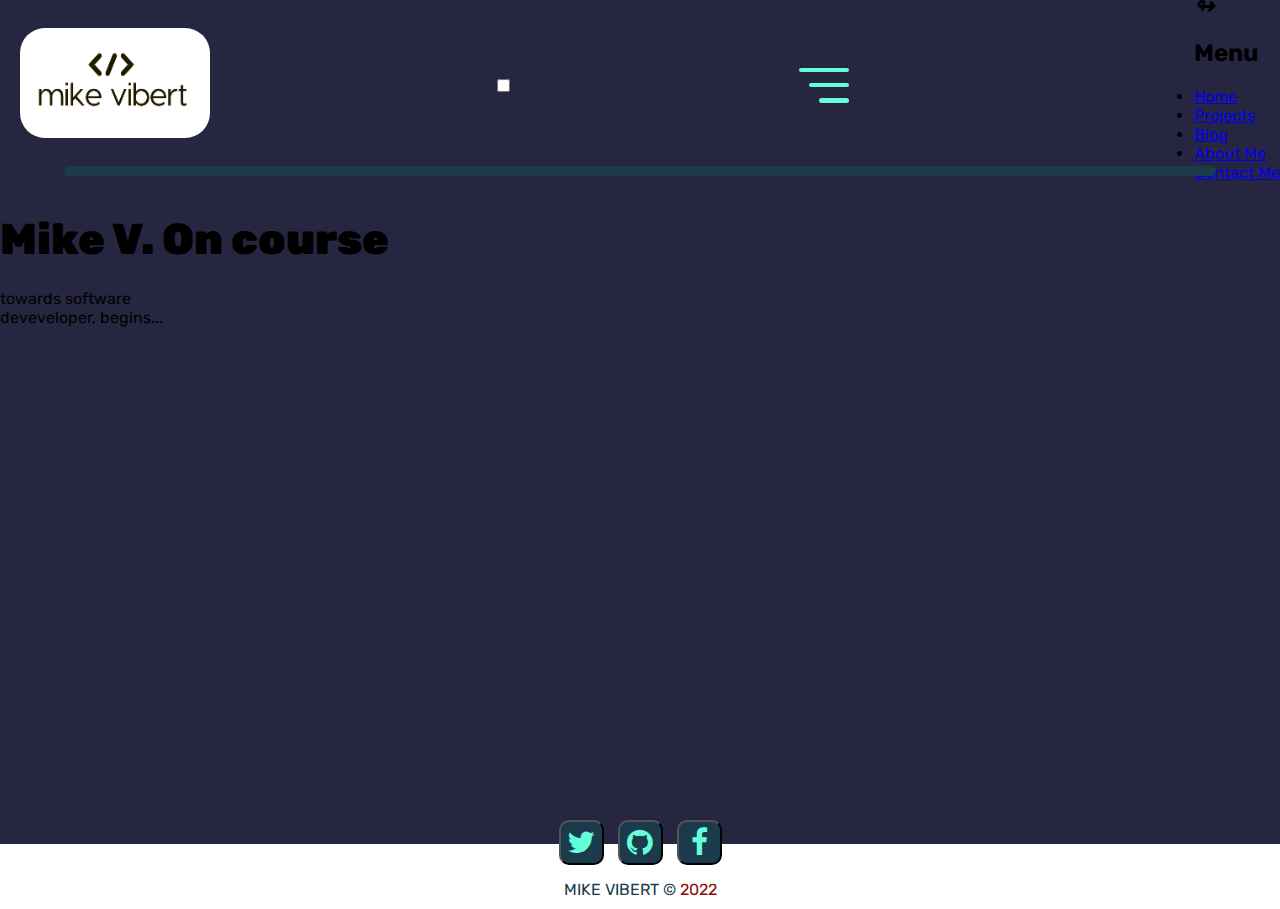
==== index.html @ 9a1179e6 "Merge branch 'main' of github.com:michael-vibert/portfio" ====
<!DOCTYPE html>

<html>
  <head>
    <meta charset="utf-8">
    <meta http-equiv="X-UA-Compatible" content="IE=edge">
    <title>Mike Vibert</title>
    <meta name="description" content="">
    <meta name="viewport" content="width=device-width, initial-scale=1">
    <link rel="preconnect" href="https://fonts.googleapis.com">
    <link rel="preconnect" href="https://fonts.gstatic.com" crossorigin>
    <link href="https://fonts.googleapis.com/css2?family=Raleway:wght@700&family=Rubik&display=swap" rel="stylesheet"> 
    <link rel="stylesheet" href="/style/style-one.css">
    <link rel="stylesheet" href="https://cdnjs.cloudflare.com/ajax/libs/font-awesome/4.7.0/css/font-awesome.min.css">
  </head>

  <body>
    <header>
      <!-- <div class="line-charcoal"></div> -->
      <!-- <div class="line-skobelof"></div> -->

      <div class="header-shell">
        <div class="image-box">
          <img src="/images/mikevibert.png" alt="mike vibert's main sit./home.html logo">
        </div>
        <input type="checkbox" id="button-check"> <!-- checkbox that is used to switch hamburger to nav menu -->
        <label id="hamburger-menu" for="button-check"> <!-- label required to reference input (for="button-chek") -->
          <div id="div-1"></div>
          <div id="div-2"></div>
          <div id="div-3"></div>
        </label>
          <nav class="sidebar-menu">
            <ul class="menu">
              <h2><label for="button-check">
                <i>&#8620</i>
              </label></h2>
              <h2>Menu</h2>
              <li><a href="/">Home</a></li>
              <li><a href="/">Projects</a></li>
              <li><a href="/">Blog</a></li>
              <li><a href="/">About Me</a></li>
              <li><a href="/">Contact Me</a></li>
            </ul>
          </nav>
      </div>
      <!-- <div class="line-skobelof""></div> -->
      <div class="line-charcoal"></div>
  </header>

    <main>
      <section class="welcome-text">
        <h1><big><b>Mike V. On course</b></big></h1>
        <p>towards software <br> deveveloper, begins...</p></section>
      </main>

    <footer>
      <div class="social-links">
        <button>
          <a href="/"><i style="color: #64FFDA;" class="fa fa-twitter"></i></a>
        </button>
        <button>
          <a href="/"></a><i class="fa fa-github"></i></a>
        </button>
        <button>
          <a href="/"></a><i class="fa fa-facebook-f"></i></a>
        </button>
      </div>

        <section>
          MIKE VIBERT &copy <span style="color: #8D0B0B">2022</span>
        </section>
    </footer>   
  </body>
</html>
---- style/style-one.css ----
body {
  background-color: #272640;
  padding: 0;
  margin: 0;
  min-height: 100vh;
  font-family: "Rubik", Roboto;
}

header {
  display: flex;
  flex-direction: column;
  padding-top: 0px;
  padding-bottom: 10px;
  justify-content: center;
  height: 20vh;
  align-items: center;
}

.header-shell {
  display: flex;
  flex-direction: row;
  justify-content: space-between;
  height: 18vh;
  width: 100vw;
  align-items: center;
}

.line-charcoal {
  width: 90vw;
  height: 10px;
  border-radius: 5px;
  background-color: #1b3a4b;
}

.line-skobelof {
  width: 95vw;
  height: 10px;
  border-radius: 5px;
  background-color: #006466;
}

#hamburger-menu {
  background-color: #272640;
  display: flex;
  justify-content: space-between;
  align-items: flex-end;
  width: 50px;
  height: 35px;
  flex-direction: column;
  border: none;
  padding: 2px;
  border: 10px;
  margin-right: 20px;
  align-self: right;
}

#hamburger-menu div {
  width: 100%;
  height: 12%;
  border-radius: 5px;
  background-color: #64FFDA;
}

#hamburger-menu #div-2 {
  height: 12%;
  width: 80%;
}

#hamburger-menu #div-3 {
  height: 12%;
  width: 60%;
}

#hamburger-menu #sidebar-menu {
  visibility: hidden;
  position: fixed;
  top: 0;
  left: -250px;
  width: 200px;
  height: 100%;
  background-color: #64FFDA;
  transition: 0.3s;
  padding: 0px 10px;
  box-sizing: border-box;
  z-index: 5;
  background-color: #006466;
}

input[type=checkbox]:checked ~ #sidbar-menu {
  visibility: visible;
  left: 0;
}

.image-box {
  margin-left: 20px;
  margin-top: 10px;
  margin-bottom: 10px;
}

.image-box img {
  border-radius: 25px;
  width: 190px;
  height: 110px;
}

main {
  height: 70vh;
}

main h1 {
  font-size: 36px;
  font-weight: bolder;
  font-weight: 900;
}

footer {
  display: flex;
  flex-direction: column;
  color: #1b3a4b;
  background-color: white;
  width: 100vw;
  height: 65px;
  align-items: center;
  justify-content: end;
}

footer section {
  padding-top: 10px;
  padding-bottom: 10px;
}

.social-links button {
  font-size: 30px;
  color: #64FFDA;
  margin: 5px;
  background-color: #1b3a4b;
  border-radius: 10px;
  width: 45px;
  height: 45px;
}/*# sourceMappingURL=style-one.css.map */
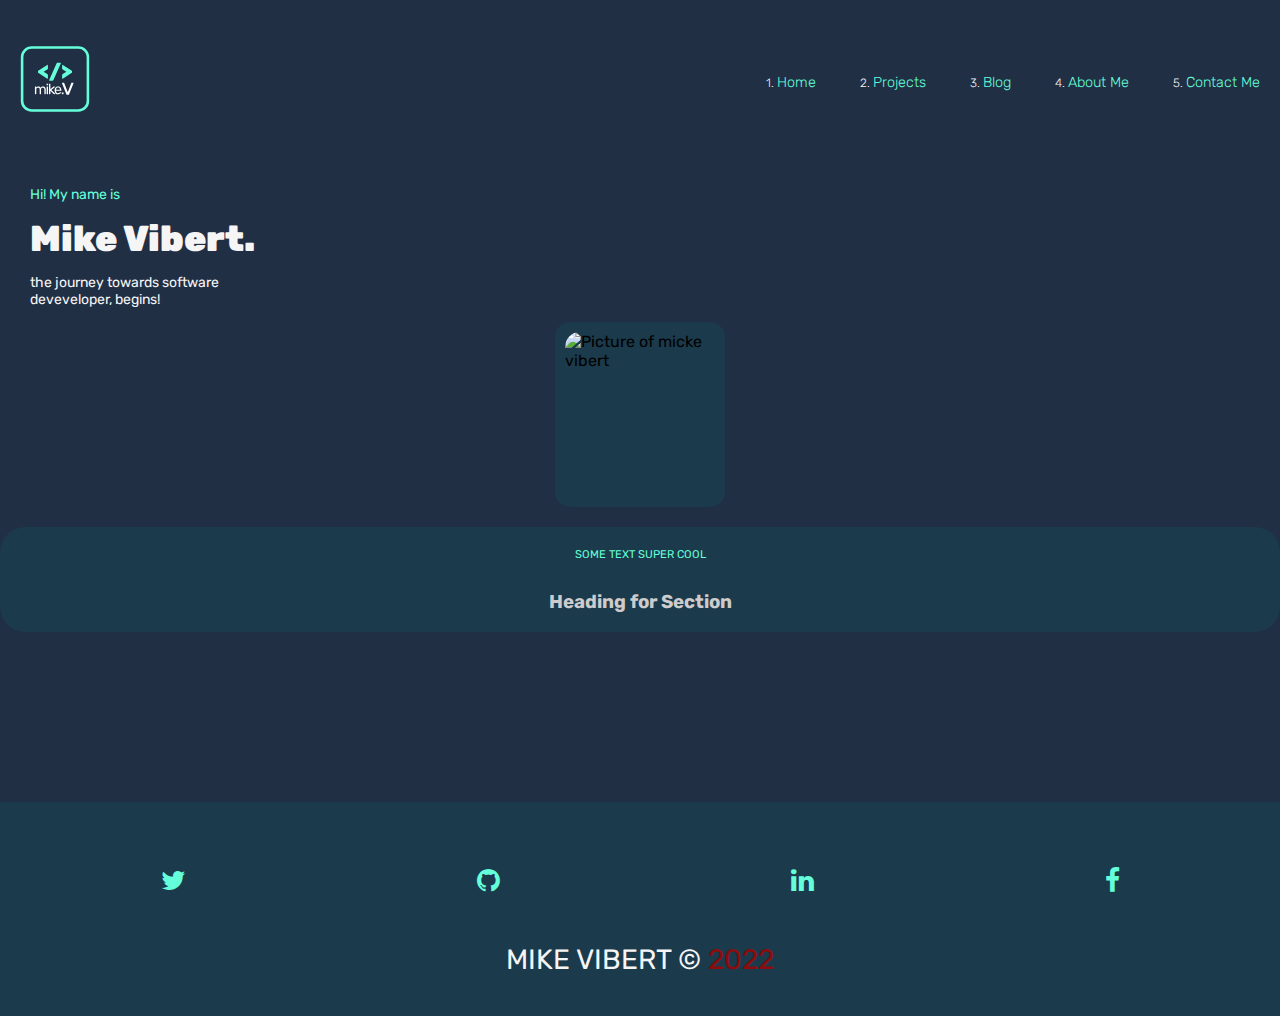
==== commit c3a62df1: "added tablet media screen and fiddled with sytling, time to copy home to other templates" ====
--- a/index.html
+++ b/index.html
@@ -16,19 +16,23 @@
 
   <body>
     <header>
-      <!-- <div class="line-charcoal"></div> -->
-      <!-- <div class="line-skobelof"></div> -->
-
       <div class="header-shell">
         <div class="image-box">
-          <img src="/images/mikevibert.png" alt="mike vibert's main sit./home.html logo">
+          <svg id="logo-svg" width="70" height="110" viewBox="0 0 217 208" fill="none" xmlns="http://www.w3.org/2000/svg">
+            <rect width="217" height="208" fill="none"/>
+            <rect id="outer-stroke" x="6.5" y="6.5" width="204" height="195" rx="29.5" stroke="#64FFDA" stroke-width="8"/>
+            <path id="mike." d="M47.3091 151C47.0091 151 46.7541 150.91 46.5441 150.73C46.3641 150.52 46.2741 150.265 46.2741 149.965V128.635C46.2741 128.335 46.3641 128.095 46.5441 127.915C46.7541 127.705 47.0091 127.6 47.3091 127.6H49.3341C49.6341 127.6 49.8741 127.705 50.0541 127.915C50.2641 128.095 50.3691 128.335 50.3691 128.635V130.21C51.0591 129.28 51.9291 128.545 52.9791 128.005C54.0291 127.435 55.2891 127.15 56.7591 127.15C60.1491 127.12 62.5491 128.5 63.9591 131.29C64.6491 130.03 65.6541 129.025 66.9741 128.275C68.2941 127.525 69.7941 127.15 71.4741 127.15C73.0341 127.15 74.4441 127.51 75.7041 128.23C76.9941 128.95 77.9991 130.045 78.7191 131.515C79.4691 132.955 79.8441 134.77 79.8441 136.96V149.965C79.8441 150.265 79.7391 150.52 79.5291 150.73C79.3491 150.91 79.1091 151 78.8091 151H76.6941C76.3941 151 76.1391 150.91 75.9291 150.73C75.7491 150.52 75.6591 150.265 75.6591 149.965V137.365C75.6591 135.685 75.4191 134.365 74.9391 133.405C74.4591 132.445 73.8141 131.77 73.0041 131.38C72.1941 130.99 71.3091 130.795 70.3491 130.795C69.5691 130.795 68.7741 130.99 67.9641 131.38C67.1541 131.77 66.4791 132.445 65.9391 133.405C65.4291 134.365 65.1741 135.685 65.1741 137.365V149.965C65.1741 150.265 65.0691 150.52 64.8591 150.73C64.6791 150.91 64.4391 151 64.1391 151H62.0241C61.7241 151 61.4691 150.91 61.2591 150.73C61.0791 150.52 60.9891 150.265 60.9891 149.965V137.365C60.9891 135.685 60.7341 134.365 60.2241 133.405C59.7141 132.445 59.0541 131.77 58.2441 131.38C57.4341 130.99 56.5791 130.795 55.6791 130.795C54.8991 130.795 54.1041 130.99 53.2941 131.38C52.4841 131.77 51.8091 132.445 51.2691 133.405C50.7591 134.365 50.5041 135.67 50.5041 137.32V149.965C50.5041 150.265 50.3991 150.52 50.1891 150.73C50.0091 150.91 49.7691 151 49.4691 151H47.3091ZM83.6994 151C83.3994 151 83.1444 150.91 82.9344 150.73C82.7544 150.52 82.6644 150.265 82.6644 149.965V128.635C82.6644 128.335 82.7544 128.095 82.9344 127.915C83.1444 127.705 83.3994 127.6 83.6994 127.6H85.8594C86.1594 127.6 86.3994 127.705 86.5794 127.915C86.7594 128.095 86.8494 128.335 86.8494 128.635V149.965C86.8494 150.265 86.7594 150.52 86.5794 150.73C86.3994 150.91 86.1594 151 85.8594 151H83.6994ZM83.3394 123.235C83.0394 123.235 82.7844 123.145 82.5744 122.965C82.3944 122.755 82.3044 122.5 82.3044 122.2V119.77C82.3044 119.47 82.3944 119.23 82.5744 119.05C82.7844 118.84 83.0394 118.735 83.3394 118.735H86.1744C86.4744 118.735 86.7144 118.84 86.8944 119.05C87.1044 119.23 87.2094 119.47 87.2094 119.77V122.2C87.2094 122.5 87.1044 122.755 86.8944 122.965C86.7144 123.145 86.4744 123.235 86.1744 123.235H83.3394ZM91.0428 151C90.7428 151 90.4878 150.91 90.2778 150.73C90.0978 150.52 90.0078 150.265 90.0078 149.965V120.085C90.0078 119.785 90.0978 119.545 90.2778 119.365C90.4878 119.155 90.7428 119.05 91.0428 119.05H93.1578C93.4578 119.05 93.6978 119.155 93.8778 119.365C94.0878 119.545 94.1928 119.785 94.1928 120.085V135.745L103.058 128.365C103.418 128.065 103.688 127.87 103.868 127.78C104.078 127.66 104.408 127.6 104.858 127.6H107.243C107.513 127.6 107.738 127.69 107.918 127.87C108.098 128.05 108.188 128.275 108.188 128.545C108.188 128.665 108.143 128.8 108.053 128.95C107.993 129.1 107.858 129.25 107.648 129.4L97.2528 138.04L108.773 149.245C109.133 149.545 109.313 149.815 109.313 150.055C109.313 150.325 109.223 150.55 109.043 150.73C108.863 150.91 108.638 151 108.368 151H106.028C105.578 151 105.248 150.955 105.038 150.865C104.828 150.745 104.558 150.535 104.228 150.235L94.1928 140.65V149.965C94.1928 150.265 94.0878 150.52 93.8778 150.73C93.6978 150.91 93.4578 151 93.1578 151H91.0428ZM117.782 151.45C114.692 151.45 112.232 150.505 110.402 148.615C108.572 146.695 107.567 144.085 107.387 140.785C107.357 140.395 107.342 139.9 107.342 139.3C107.342 138.67 107.357 138.16 107.387 137.77C107.507 135.64 108.002 133.78 108.872 132.19C109.742 130.57 110.927 129.325 112.427 128.455C113.957 127.585 115.742 127.15 117.782 127.15C120.062 127.15 121.967 127.63 123.497 128.59C125.057 129.55 126.242 130.915 127.052 132.685C127.862 134.455 128.267 136.525 128.267 138.895V139.66C128.267 139.99 128.162 140.245 127.952 140.425C127.772 140.605 127.532 140.695 127.232 140.695H111.662C111.662 140.725 111.662 140.785 111.662 140.875C111.662 140.965 111.662 141.04 111.662 141.1C111.722 142.33 111.992 143.485 112.472 144.565C112.952 145.615 113.642 146.47 114.542 147.13C115.442 147.79 116.522 148.12 117.782 148.12C118.862 148.12 119.762 147.955 120.482 147.625C121.202 147.295 121.787 146.935 122.237 146.545C122.687 146.125 122.987 145.81 123.137 145.6C123.407 145.21 123.617 144.985 123.767 144.925C123.917 144.835 124.157 144.79 124.487 144.79H126.647C126.947 144.79 127.187 144.88 127.367 145.06C127.577 145.21 127.667 145.435 127.637 145.735C127.607 146.185 127.367 146.74 126.917 147.4C126.467 148.03 125.822 148.66 124.982 149.29C124.142 149.92 123.122 150.445 121.922 150.865C120.722 151.255 119.342 151.45 117.782 151.45ZM111.662 137.59H123.992V137.455C123.992 136.105 123.737 134.905 123.227 133.855C122.747 132.805 122.042 131.98 121.112 131.38C120.182 130.75 119.072 130.435 117.782 130.435C116.492 130.435 115.382 130.75 114.452 131.38C113.552 131.98 112.862 132.805 112.382 133.855C111.902 134.905 111.662 136.105 111.662 137.455V137.59ZM130.768 151C130.468 151 130.213 150.91 130.003 150.73C129.823 150.52 129.733 150.265 129.733 149.965V146.725C129.733 146.425 129.823 146.185 130.003 146.005C130.213 145.795 130.468 145.69 130.768 145.69H134.008C134.308 145.69 134.548 145.795 134.728 146.005C134.938 146.185 135.043 146.425 135.043 146.725V149.965C135.043 150.265 134.938 150.52 134.728 150.73C134.548 150.91 134.308 151 134.008 151H130.768Z" fill="white"/>
+            <path id="code-sign" d="M55.7375 80.256C55.7375 79.6587 55.8655 79.168 56.1215 78.784C56.4202 78.4 56.9108 77.9947 57.5935 77.568L84.4735 60.288C84.6868 60.16 84.9215 60.096 85.1775 60.096C85.5615 60.096 85.8815 60.224 86.1375 60.48C86.3935 60.736 86.5215 61.056 86.5215 61.44V71.808C86.5215 72.448 86.3508 72.96 86.0095 73.344C85.7108 73.6853 85.3908 73.9627 85.0495 74.176C84.7508 74.3893 84.5588 74.5173 84.4735 74.56L73.2735 81.6L84.4735 88.64C84.5588 88.6827 84.7935 88.832 85.1775 89.088C85.6042 89.344 85.9242 89.664 86.1375 90.048C86.3935 90.432 86.5215 90.88 86.5215 91.392V101.76C86.5215 102.144 86.3935 102.464 86.1375 102.72C85.8815 102.976 85.5615 103.104 85.1775 103.104C84.9215 103.104 84.6868 103.04 84.4735 102.912L57.5935 85.632C56.9108 85.2053 56.4202 84.8 56.1215 84.416C55.8655 84.032 55.7375 83.5413 55.7375 82.944V80.256ZM113.249 55.616C113.419 55.104 113.739 54.656 114.208 54.272C114.721 53.888 115.339 53.696 116.065 53.696H125.217C125.601 53.696 125.921 53.8453 126.177 54.144C126.475 54.4 126.625 54.72 126.625 55.104C126.625 55.2747 126.582 55.4667 126.497 55.68L103.585 107.456C103.073 108.736 102.134 109.376 100.769 109.376H91.8085C91.4245 109.376 91.0832 109.227 90.7845 108.928C90.5285 108.672 90.4005 108.352 90.4005 107.968C90.4005 107.797 90.4432 107.605 90.5285 107.392L113.249 55.616ZM161.352 82.944C161.352 83.5413 161.202 84.032 160.904 84.416C160.648 84.8 160.178 85.2053 159.496 85.632L132.616 102.912C132.402 103.04 132.168 103.104 131.912 103.104C131.528 103.104 131.208 102.976 130.952 102.72C130.696 102.464 130.568 102.144 130.568 101.76V91.392C130.568 90.752 130.717 90.2613 131.016 89.92C131.357 89.536 131.677 89.2373 131.976 89.024C132.317 88.8107 132.53 88.6827 132.616 88.64L143.816 81.6L132.616 74.56C132.53 74.5173 132.274 74.368 131.848 74.112C131.464 73.856 131.144 73.536 130.888 73.152C130.674 72.768 130.568 72.32 130.568 71.808V61.44C130.568 61.056 130.696 60.736 130.952 60.48C131.208 60.224 131.528 60.096 131.912 60.096C132.168 60.096 132.402 60.16 132.616 60.288L159.496 77.568C160.178 77.9947 160.648 78.4 160.904 78.784C161.202 79.168 161.352 79.6587 161.352 80.256V82.944Z" fill="#64FFDA"/>
+            <path id="V" d="M146.426 153C145.706 153 145.13 152.832 144.698 152.496C144.314 152.16 144.002 151.728 143.762 151.2L130.442 117.792C130.346 117.552 130.298 117.312 130.298 117.072C130.298 116.64 130.442 116.28 130.73 115.992C131.018 115.704 131.378 115.56 131.81 115.56H135.266C135.794 115.56 136.202 115.704 136.49 115.992C136.778 116.28 136.946 116.544 136.994 116.784L148.01 145.152L158.954 116.784C159.05 116.544 159.218 116.28 159.458 115.992C159.746 115.704 160.154 115.56 160.682 115.56H164.21C164.594 115.56 164.93 115.704 165.218 115.992C165.554 116.28 165.722 116.64 165.722 117.072C165.722 117.312 165.674 117.552 165.578 117.792L152.186 151.2C151.994 151.728 151.682 152.16 151.25 152.496C150.866 152.832 150.29 153 149.522 153H146.426Z" fill="white"/>
+          </svg>
         </div>
+        <div class="menu-shell">
         <input type="checkbox" id="button-check"> <!-- checkbox that is used to switch hamburger to nav menu -->
-        <label id="hamburger-menu" for="button-check"> <!-- label required to reference input (for="button-chek") -->
-          <div id="div-1"></div>
-          <div id="div-2"></div>
-          <div id="div-3"></div>
-        </label>
+          <label id="hamburger-menu" for="button-check"> <!-- label required to reference input (for="button-chek") -->
+            <div id="div-1"></div>
+            <div id="div-2"></div>
+            <div id="div-3"></div>
+          </label>
           <nav class="sidebar-menu">
             <ul class="menu">
               <h2><label for="button-check">
@@ -37,38 +41,63 @@
               <h2>Menu</h2>
               <li><a href="/">Home</a></li>
               <li><a href="/">Projects</a></li>
-              <li><a href="/">Blog</a></li>
+              <li><a href="./pages/blog.html">Blog</a></li>
               <li><a href="/">About Me</a></li>
               <li><a href="/">Contact Me</a></li>
             </ul>
           </nav>
+          <nav class="desktop-menu">
+            <ul>
+              <li><a href="/"><div class="nav-link-hover"><small>1. </small>Home</div></li>
+              <li><a href="/"><div class="nav-link-hover"><small>2. </small>Projects</a></li>
+              <li><a href="pages/blog.html"><div class="nav-link-hover"><small>3. </small>Blog</a></li>
+              <li><a href="/"><div class="nav-link-hover"><small>4. </small>About Me</a></li>
+              <li><a href="/"><div class="nav-link-hover"><small>5. </small>Contact Me</a></li>
+            </ul>
+          </nav>
+        </div>
       </div>
-      <!-- <div class="line-skobelof""></div> -->
-      <div class="line-charcoal"></div>
   </header>
-
+  <!-- Main section of the page -->
     <main>
-      <section class="welcome-text">
-        <h1><big><b>Mike V. On course</b></big></h1>
-        <p>towards software <br> deveveloper, begins...</p></section>
+      <div class="intro-container">
+        <section class="welcome-txt" >
+          <p>Hi! My name is</p>
+          <h1>Mike Vibert.</b></h1>
+          <p id="tagline">the journey towards software <br>deveveloper, begins!</p>
+        </section>
+        
+      </div>
+      <div class="pic-shell">
+        <section class="mike-pic-container">
+          <img src="./images/Mike.jpg" alt="Picture of micke vibert">
+        </section>
+      </div>
+      <div class="div-2">
+        <p>SOME TEXT SUPER COOL</p>
+        <h3>Heading for Section</h3>
+        </section>
+      </div>
       </main>
 
     <footer>
       <div class="social-links">
-        <button>
-          <a href="/"><i style="color: #64FFDA;" class="fa fa-twitter"></i></a>
-        </button>
-        <button>
-          <a href="/"></a><i class="fa fa-github"></i></a>
-        </button>
-        <button>
-          <a href="/"></a><i class="fa fa-facebook-f"></i></a>
-        </button>
+        <div>
+          <a href="/"><i class="fa fa-twitter fa-lg"></i></a>
+        </div>
+        <div>
+          <a href="/"><i class="fa fa-github fa-lg"></i></a>
+        </div>
+        <div>
+          <a href="/"><i class="fa fa-linkedin fa-lg"></i></a>
+        </div>
+        <div>
+          <a href="/"><i class="fa fa-facebook-f fa-lg"></i></a>
+        </div>
       </div>
-
-        <section>
-          MIKE VIBERT &copy <span style="color: #8D0B0B">2022</span>
-        </section>
+      <p>
+        MIKE VIBERT &copy <span style="color: #8D0B0B">2022</span>
+      </p>
     </footer>   
   </body>
 </html>--- a/style/style-one.css
+++ b/style/style-one.css
@@ -1,46 +1,60 @@
 body {
-  background-color: #272640;
+  background-color: #212f45;
   padding: 0;
   margin: 0;
   min-height: 100vh;
   font-family: "Rubik", Roboto;
+  box-sizing: border-box;
+  display: flex;
+  flex-direction: column;
 }
 
 header {
   display: flex;
   flex-direction: column;
   padding-top: 0px;
-  padding-bottom: 10px;
-  justify-content: center;
-  height: 20vh;
-  align-items: center;
+  justify-content: center;
 }
 
 .header-shell {
   display: flex;
   flex-direction: row;
   justify-content: space-between;
-  height: 18vh;
   width: 100vw;
   align-items: center;
 }
 
-.line-charcoal {
-  width: 90vw;
-  height: 10px;
-  border-radius: 5px;
-  background-color: #1b3a4b;
-}
-
-.line-skobelof {
-  width: 95vw;
-  height: 10px;
-  border-radius: 5px;
-  background-color: #006466;
+.desktop-menu {
+  visibility: hidden;
+  position: absolute;
+  right: -550px;
+}
+
+.menu-shell {
+  display: inline;
+}
+
+.image-box {
+  margin-left: 10px;
+}
+
+.image-box img {
+  border-radius: 25px;
+  width: 130px;
+  height: 70px;
+}
+
+.logo-text i {
+  padding-top: 5px;
+  margin: 0;
+  font-size: 29px;
+  font-weight: 800;
+  color: #64FFDA;
 }
 
 #hamburger-menu {
-  background-color: #272640;
+  margin-right: 20px;
+  background-color: #212f45;
   display: flex;
   justify-content: space-between;
   align-items: flex-end;
@@ -48,93 +62,275 @@
   height: 35px;
   flex-direction: column;
   border: none;
-  padding: 2px;
-  border: 10px;
-  margin-right: 20px;
+  padding-left: 20px;
   align-self: right;
 }
-
 #hamburger-menu div {
   width: 100%;
-  height: 12%;
+  height: 10%;
   border-radius: 5px;
   background-color: #64FFDA;
 }
-
 #hamburger-menu #div-2 {
-  height: 12%;
   width: 80%;
 }
-
 #hamburger-menu #div-3 {
-  height: 12%;
   width: 60%;
 }
 
-#hamburger-menu #sidebar-menu {
+#button-check {
+  visibility: hidden;
+  position: absolute;
+}
+
+.menu {
+  color: white;
   visibility: hidden;
   position: fixed;
   top: 0;
-  left: -250px;
-  width: 200px;
-  height: 100%;
+  right: -350px;
+  width: 250px;
+  height: 100vh;
+  margin: 0;
   background-color: #64FFDA;
   transition: 0.3s;
-  padding: 0px 10px;
-  box-sizing: border-box;
-  z-index: 5;
-  background-color: #006466;
-}
-
-input[type=checkbox]:checked ~ #sidbar-menu {
+  padding: 0px 20px;
+  background-color: #065a60;
+  opacity: 98%;
+  list-style-type: none;
+}
+.menu input[type=checkbox] {
+  visibility: hidden;
+}
+.menu a {
+  text-decoration: none;
+  color: darkgray;
+}
+.menu li {
+  padding-top: 8px;
+}
+.menu i {
+  color: #64FFDA;
+  font-size: 50px;
+}
+
+input[type=checkbox]:checked ~ .sidebar-menu .menu {
   visibility: visible;
-  left: 0;
-}
-
-.image-box {
-  margin-left: 20px;
-  margin-top: 10px;
-  margin-bottom: 10px;
-}
-
-.image-box img {
-  border-radius: 25px;
-  width: 190px;
-  height: 110px;
-}
-
-main {
-  height: 70vh;
+  left: 250px;
+}
+
+.intro-container {
+  display: flex;
+  flex-direction: column;
+  justify-content: center;
+  align-items: left;
+  padding-left: 30px;
+}
+.intro-container p {
+  color: #64FFDA;
+  font-size: 14px;
+}
+.intro-container #tagline {
+  text-align: left;
+  color: whitesmoke;
+}
+.intro-container .welcome-txt {
+  display: flex;
+  justify-content: left;
+  flex-direction: column;
 }
 
 main h1 {
   font-size: 36px;
   font-weight: bolder;
-  font-weight: 900;
+  color: whitesmoke;
+  margin: 0;
+}
+
+.pic-shell {
+  display: flex;
+  flex-direction: column;
+  justify-content: center;
+  align-items: center;
+}
+.pic-shell .mike-pic-container {
+  width: 170px;
+  height: 185px;
+  display: flex;
+  align-items: center;
+  justify-content: center;
+  background-color: #1b3a4b;
+  border-radius: 15px;
+}
+.pic-shell .mike-pic-container img {
+  width: 150px;
+  height: 165px;
+  border-radius: 15px;
+}
+
+.div-2 {
+  display: flex;
+  justify-content: center;
+  align-items: center;
+  flex-direction: column;
+  background-color: #1b3a4b;
+  border: 16px;
+  border-radius: 25px;
+  width: 100vw;
+  margin-top: 20px;
+  color: rgb(205, 203, 203);
+}
+.div-2 p {
+  padding-top: 10px;
+  color: #64FFDA;
+  font-size: 0.7em;
 }
 
 footer {
-  display: flex;
-  flex-direction: column;
+  padding-top: 10px;
+  display: flex;
+  flex-direction: column;
+  text-align: center;
   color: #1b3a4b;
-  background-color: white;
+  background-color: #1b3a4b;
   width: 100vw;
-  height: 65px;
-  align-items: center;
-  justify-content: end;
-}
-
-footer section {
-  padding-top: 10px;
-  padding-bottom: 10px;
-}
-
-.social-links button {
-  font-size: 30px;
-  color: #64FFDA;
-  margin: 5px;
+  margin-top: auto;
+}
+footer .social-links {
+  display: flex;
+  flex-direction: row;
+  justify-content: space-around;
+  padding: 10px 15px 0px 15px;
+}
+footer .social-links a {
+  font-size: 20px;
+  color: #64FFDA;
+  margin: 15px;
   background-color: #1b3a4b;
   border-radius: 10px;
-  width: 45px;
-  height: 45px;
+  width: 35px;
+  height: 35px;
+}
+footer p {
+  font-size: 10px;
+  padding-top: 10px;
+  padding-bottom: 12px;
+  color: whitesmoke;
+}
+
+@media screen and (min-width: 469px) {
+  main {
+    height: 70vh;
+  }
+  main h1 {
+    font-size: 36px;
+    font-weight: bolder;
+    font-weight: 900;
+  }
+}
+@media screen and (min-width: 769px) {
+  header {
+    display: flex;
+    justify-content: center;
+    align-items: center;
+    flex-direction: row;
+    padding-bottom: 10px;
+  }
+  .header-shell {
+    height: 18vh;
+    width: 100vw;
+  }
+  .image-box {
+    margin-left: 20px;
+    margin-top: 10px;
+    margin-bottom: 10px;
+  }
+  .image-box img {
+    border-radius: 25px;
+    width: 130px;
+    height: 70px;
+  }
+  #hamburger-menu {
+    visibility: hidden;
+    padding: 0;
+    margin: 0;
+  }
+  .sidebar-menu {
+    visibility: hidden;
+  }
+  .menu-shell {
+    display: flex;
+    width: 100%;
+    visibility: visible;
+    align-items: center;
+    justify-content: flex-end;
+  }
+  .desktop-menu {
+    visibility: visible;
+    position: relative;
+    right: 0;
+    display: flex;
+    align-items: flex-end;
+    transition: all 0.3s ease 0s;
+  }
+  .desktop-menu small {
+    color: whitesmoke;
+  }
+  .desktop-menu .nav-link-hover:hover small {
+    color: #64FFDA;
+  }
+  .desktop-menu li {
+    display: inline-block;
+    list-style: none;
+    padding: 0 20px;
+  }
+  .desktop-menu a {
+    text-align: center;
+    text-decoration: none;
+    font-size: 0.9em;
+    font-weight: lighter;
+    transition: all 0.3s ease 0s;
+    color: #64FFDA;
+  }
+  .desktop-menu a:hover {
+    color: whitesmoke;
+  }
+  .desktop-menu p {
+    font-size: 10px;
+  }
+  main {
+    height: 70vh;
+  }
+  main h1 {
+    font-size: 36px;
+    font-weight: bolder;
+    font-weight: 900;
+  }
+  footer {
+    padding-top: 10px;
+    display: flex;
+    flex-direction: column;
+    text-align: center;
+    color: #1b3a4b;
+    background-color: #1b3a4b;
+    width: 100vw;
+    margin-top: auto;
+  }
+  footer .social-links {
+    display: flex;
+    flex-direction: row;
+    justify-content: space-around;
+    padding: 10px 15px 0px 15px;
+    font-size: 70px;
+  }
+  footer .social-links a {
+    color: #64FFDA;
+    background-color: #1b3a4b;
+  }
+  footer p {
+    font-size: 28px;
+    padding-top: 10px;
+    padding-bottom: 12px;
+    color: whitesmoke;
+  }
 }/*# sourceMappingURL=style-one.css.map */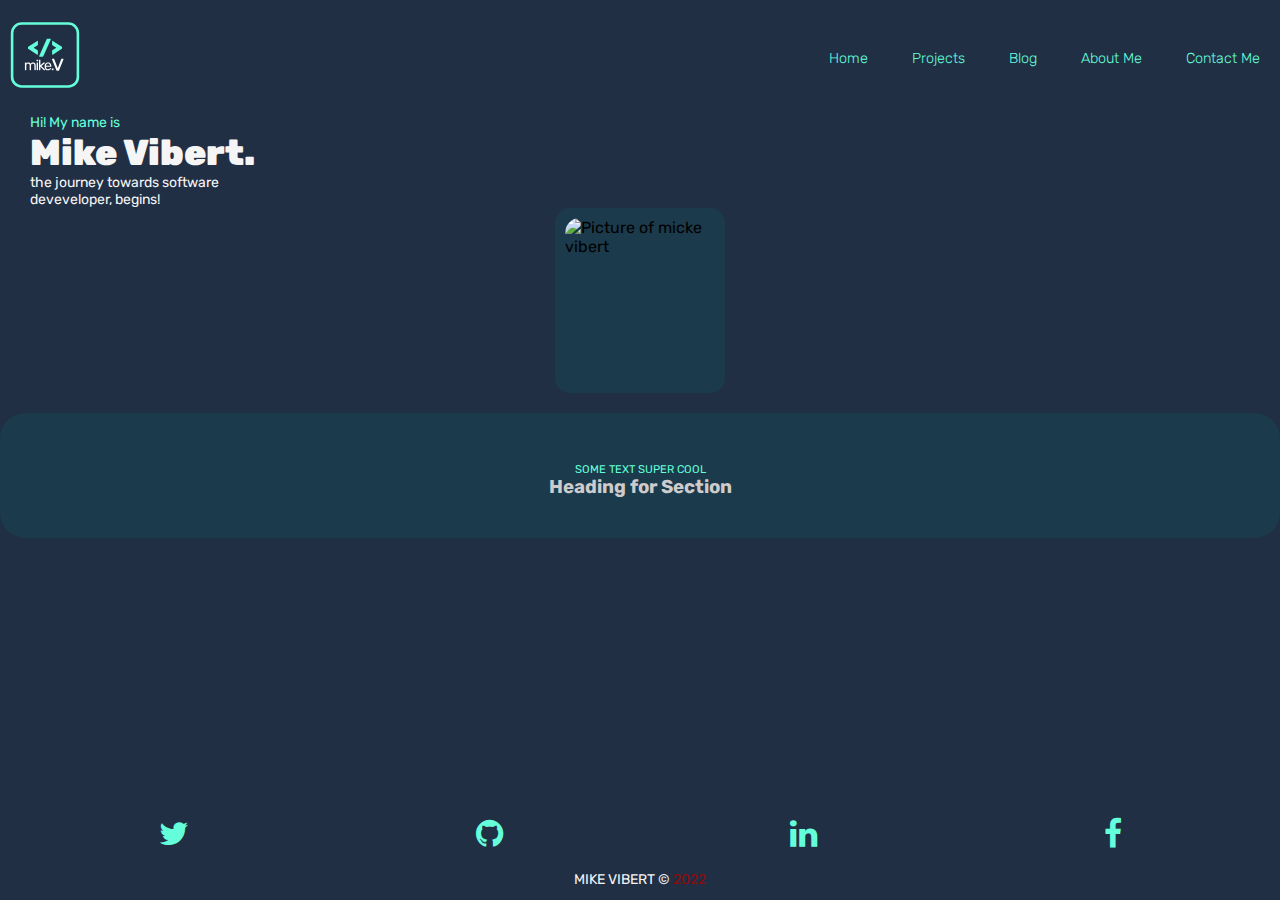
==== commit a409c22f: "Rafactoring in a major way. Only part done" ====
--- a/index.html
+++ b/index.html
@@ -10,7 +10,8 @@
     <link rel="preconnect" href="https://fonts.googleapis.com">
     <link rel="preconnect" href="https://fonts.gstatic.com" crossorigin>
     <link href="https://fonts.googleapis.com/css2?family=Raleway:wght@700&family=Rubik&display=swap" rel="stylesheet"> 
-    <link rel="stylesheet" href="/style/style-one.css">
+    <link rel="stylesheet" href="/style/main.css">
+    <link rel="stylesheet" href="/style/pages/home.css">
     <link rel="stylesheet" href="https://cdnjs.cloudflare.com/ajax/libs/font-awesome/4.7.0/css/font-awesome.min.css">
   </head>
 
@@ -39,20 +40,21 @@
                 <i>&#8620</i>
               </label></h2>
               <h2>Menu</h2>
-              <li><a href="/">Home</a></li>
-              <li><a href="/">Projects</a></li>
-              <li><a href="./pages/blog.html">Blog</a></li>
-              <li><a href="/">About Me</a></li>
-              <li><a href="/">Contact Me</a></li>
+              <li><a href="/index.html">Home</a></li>
+              <li><a href="/pages/projects.html">Projects</a></li>
+              <li><a href="/pages/blog.html">Blog</a></li>
+              <li><a href="/pages/aboutme.html">About Me</a></li>
+              <li><a href="/pages/contact.html">Contact Me</a></li>
             </ul>
           </nav>
+          <!-- the navigation option display for a desktop or laptop veiw -->
           <nav class="desktop-menu">
             <ul>
-              <li><a href="/"><div class="nav-link-hover"><small>1. </small>Home</div></li>
-              <li><a href="/"><div class="nav-link-hover"><small>2. </small>Projects</a></li>
-              <li><a href="pages/blog.html"><div class="nav-link-hover"><small>3. </small>Blog</a></li>
-              <li><a href="/"><div class="nav-link-hover"><small>4. </small>About Me</a></li>
-              <li><a href="/"><div class="nav-link-hover"><small>5. </small>Contact Me</a></li>
+              <li><a href="/index.html"><div class="nav-link-hover">Home</div></li>
+              <li><a href="./pages/projects.html"><div class="nav-link-hover">Projects</a></li>
+              <li><a href="./pages/blog.html"><div class="nav-link-hover">Blog</a></li>
+              <li><a href="./pages/aboutme.html"><div class="nav-link-hover">About Me</a></li>
+              <li><a href="./pages/contact.html"><div class="nav-link-hover">Contact Me</a></li>
             </ul>
           </nav>
         </div>
--- a/style/main.css
+++ b/style/main.css
@@ -0,0 +1,293 @@
+* {
+  padding: 0;
+  margin: 0;
+  box-sizing: border-box;
+}
+
+/* hide scrollbar but allow scrolling */
+body {
+  -ms-overflow-style: none; /* for Internet Explorer, Edge */
+  scrollbar-width: none; /* for Firefox */
+  overflow-y: scroll;
+}
+
+body::-webkit-scrollbar {
+  display: none; /* for Chrome, Safari, and Opera */
+}
+
+.header-shell {
+  display: flex;
+  flex-direction: row;
+  justify-content: space-between;
+  width: 100vw;
+  align-items: center;
+}
+
+.desktop-menu {
+  visibility: hidden;
+  position: absolute;
+}
+
+.image-box {
+  margin-left: 10px;
+}
+
+@media screen and (min-width: 1000px) {
+  #hamburger-menu {
+    visibility: hidden;
+    padding: 0;
+    margin: 0;
+  }
+  .sidebar-menu {
+    visibility: hidden;
+  }
+  .menu-shell {
+    display: flex;
+    width: 100%;
+    visibility: visible;
+    align-items: center;
+    justify-content: flex-end;
+  }
+  .desktop-menu {
+    visibility: visible;
+    position: relative;
+    right: 0;
+    display: flex;
+    align-items: flex-end;
+    transition: all 0.3s ease 0s;
+  }
+  .desktop-menu small {
+    color: whitesmoke;
+  }
+  .desktop-menu .nav-link-hover:hover small {
+    color: #64FFDA;
+  }
+  .desktop-menu li {
+    display: inline-block;
+    list-style: none;
+    padding: 0 20px;
+  }
+  .desktop-menu a {
+    text-align: center;
+    text-decoration: none;
+    font-size: 0.9em;
+    font-weight: lighter;
+    transition: all 0.3s ease 0s;
+    color: #64FFDA;
+  }
+  .desktop-menu a:hover {
+    color: whitesmoke;
+  }
+  .desktop-menu p {
+    font-size: 10px;
+  }
+}
+#hamburger-menu {
+  margin-right: 20px;
+  background-color: #212f45;
+  display: flex;
+  justify-content: space-between;
+  align-items: flex-end;
+  width: 50px;
+  height: 35px;
+  flex-direction: column;
+  border: none;
+  align-self: right;
+}
+#hamburger-menu div {
+  width: 100%;
+  height: 10%;
+  border-radius: 5px;
+  background-color: #64FFDA;
+}
+#hamburger-menu #div-2 {
+  width: 80%;
+}
+#hamburger-menu #div-3 {
+  width: 60%;
+}
+
+#hamburger-menu:active {
+  transition: visibility 0;
+}
+#hamburger-menu:active #div-1 {
+  transform: rotate(90deg) translateX(-7px) translateY(-25px);
+  transform-origin: 1px;
+}
+#hamburger-menu:active #div-2 {
+  top: 10px;
+  translate: 15% 50%;
+  transform-origin: 2px;
+  transform: translateX(-9px) translateY(-2px);
+  transition: 0.5s;
+}
+#hamburger-menu:active #div-3 {
+  transform: rotate(90deg);
+  opacity: 0;
+}
+
+#button-check {
+  visibility: hidden;
+  position: absolute;
+}
+
+.menu {
+  color: white;
+  visibility: hidden;
+  position: fixed;
+  top: 0;
+  height: 100vh;
+  margin: 0;
+  padding: 0px 20px;
+  background-color: #065a60;
+  opacity: 98%;
+  width: 180px;
+}
+.menu input[type=checkbox] {
+  visibility: hidden;
+}
+.menu a {
+  text-decoration: none;
+  color: darkgray;
+}
+.menu li {
+  list-style-type: none;
+  padding-top: 8px;
+}
+.menu i {
+  color: #64FFDA;
+  font-size: 50px;
+}
+
+input[type=checkbox]:checked ~ .sidebar-menu .menu {
+  visibility: visible;
+  right: 0;
+}
+
+.intro-container {
+  display: flex;
+  flex-direction: column;
+  justify-content: center;
+  align-items: left;
+  padding-left: 30px;
+}
+.intro-container p {
+  color: #64FFDA;
+  font-size: 14px;
+}
+.intro-container #tagline {
+  text-align: left;
+  color: whitesmoke;
+}
+.intro-container .welcome-txt {
+  display: flex;
+  justify-content: left;
+  flex-direction: column;
+}
+
+main h1 {
+  font-size: 36px;
+  font-weight: bolder;
+  color: whitesmoke;
+  margin: 0;
+}
+
+.pic-shell {
+  display: flex;
+  flex-direction: column;
+  justify-content: center;
+  align-items: center;
+}
+.pic-shell .mike-pic-container {
+  width: 170px;
+  height: 185px;
+  display: flex;
+  align-items: center;
+  justify-content: center;
+  background-color: #1b3a4b;
+  border-radius: 15px;
+}
+.pic-shell .mike-pic-container img {
+  width: 150px;
+  height: 165px;
+  border-radius: 15px;
+}
+
+.div-2 {
+  display: flex;
+  justify-content: center;
+  align-items: center;
+  flex-direction: column;
+  background-color: #1b3a4b;
+  padding: 40px;
+  border: 16px;
+  border-radius: 25px;
+  width: 100vw;
+  margin-top: 20px;
+  color: rgb(205, 203, 203);
+}
+.div-2 p {
+  padding-top: 10px;
+  color: #64FFDA;
+  font-size: 0.7em;
+}
+
+footer {
+  padding-top: 10px;
+  display: flex;
+  flex-direction: column;
+  text-align: center;
+  width: 100vw;
+  margin-top: auto;
+}
+footer p {
+  font-size: 10px;
+  padding-top: 24px;
+  padding-bottom: 12px;
+  color: whitesmoke;
+}
+footer .social-links {
+  display: flex;
+  flex-direction: row;
+  justify-content: space-around;
+  padding: 10px 15px 0px 15px;
+}
+footer .social-links a {
+  font-size: 16px;
+  color: #64FFDA;
+  margin: 15px;
+}
+
+@media screen and (min-width: 500px) {
+  footer p {
+    font-size: 12px;
+  }
+  footer .social-links a {
+    font-size: 20px;
+  }
+}
+@media screen and (min-width: 1050px) {
+  footer p {
+    font-size: 14px;
+  }
+  footer .social-links a {
+    font-size: 24px;
+  }
+}
+body {
+  background-color: #212f45;
+  min-height: 100vh;
+  font-family: "Rubik", Roboto;
+  display: flex;
+  flex-direction: column;
+}
+
+main {
+  height: 70vh;
+}
+
+main h1 {
+  font-size: 36px;
+  font-weight: bolder;
+  font-weight: 900;
+}/*# sourceMappingURL=main.css.map */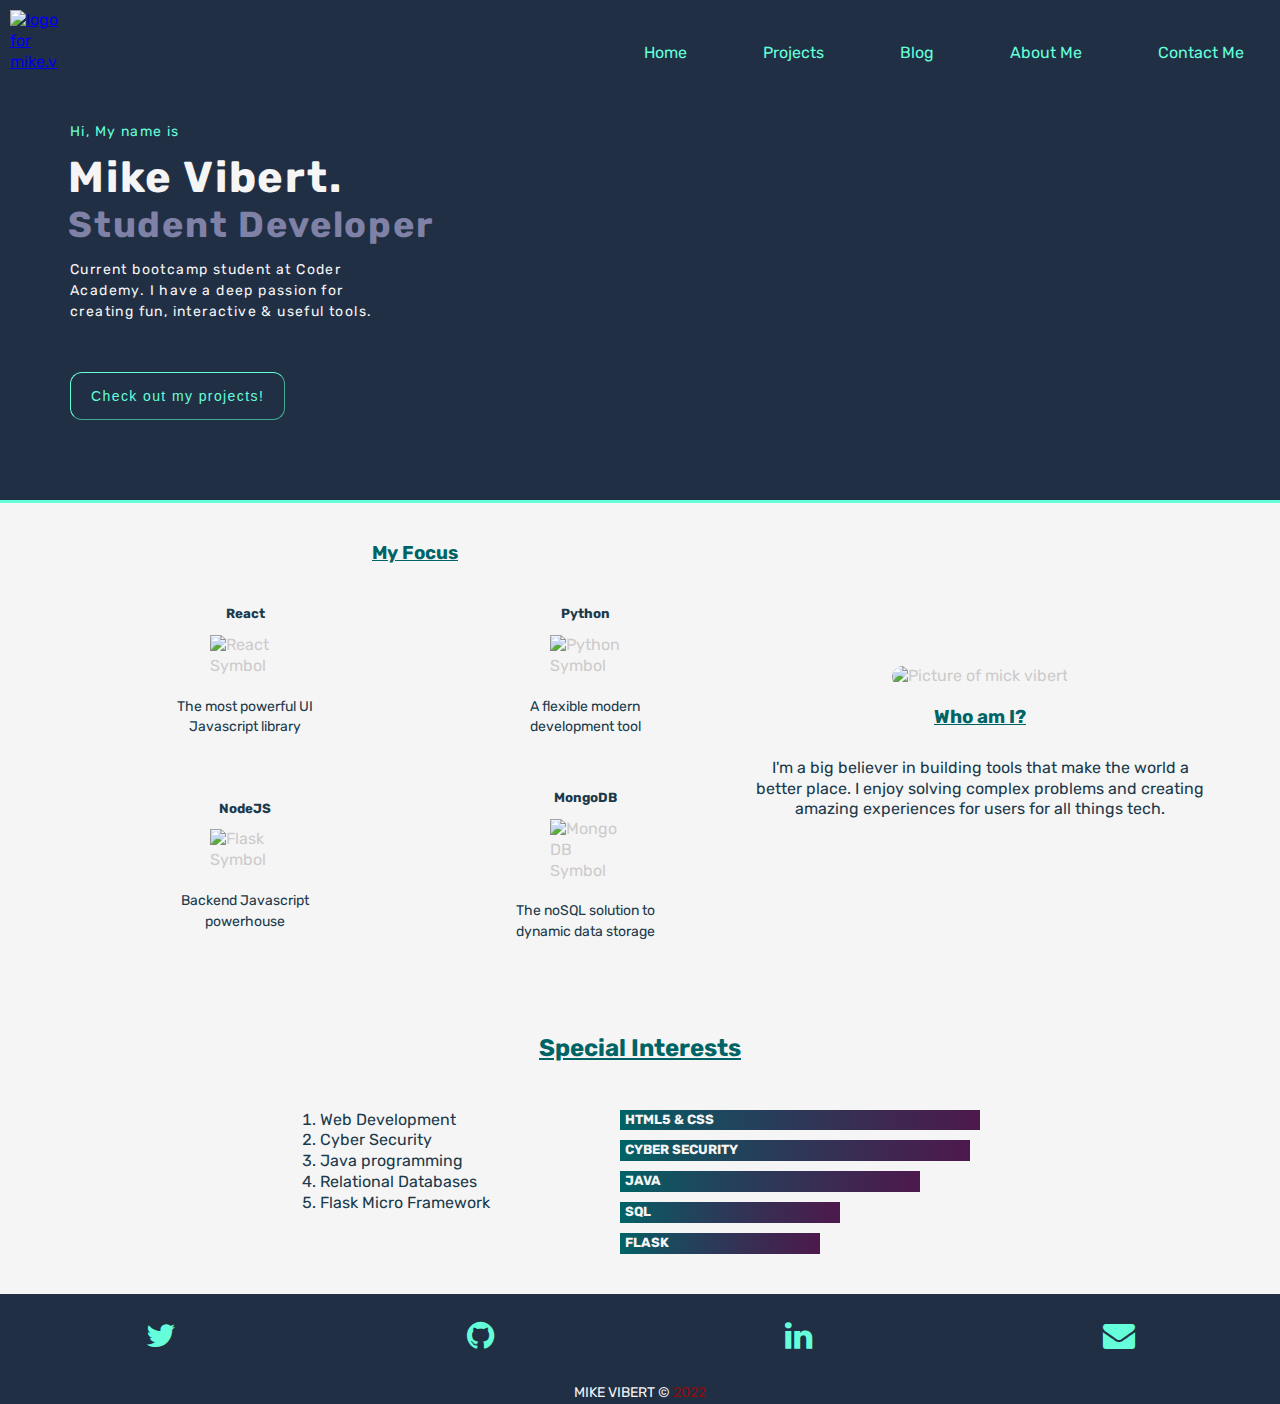
==== commit f27b3261: "refactoring and commenting" ====
--- a/index.html
+++ b/index.html
@@ -1,39 +1,44 @@
 <!DOCTYPE html>
 
 <html>
+  <!-- head containing metadata, links and screen settings -->
   <head>
     <meta charset="utf-8">
     <meta http-equiv="X-UA-Compatible" content="IE=edge">
-    <title>Mike Vibert</title>
-    <meta name="description" content="">
+    <!-- Browser page title -->
+    <title>Mike Vibert Home</title>
+    <!-- veiwport setting that help to make the html responsive to varying screen sizes -->
     <meta name="viewport" content="width=device-width, initial-scale=1">
+     <!-- Hyperlinks to font repositry, and icon repositry -->
     <link rel="preconnect" href="https://fonts.googleapis.com">
     <link rel="preconnect" href="https://fonts.gstatic.com" crossorigin>
     <link href="https://fonts.googleapis.com/css2?family=Raleway:wght@700&family=Rubik&display=swap" rel="stylesheet"> 
     <link rel="stylesheet" href="/style/main.css">
     <link rel="stylesheet" href="/style/pages/home.css">
     <link rel="stylesheet" href="https://cdnjs.cloudflare.com/ajax/libs/font-awesome/4.7.0/css/font-awesome.min.css">
+    <script src="../scripts/jquery-functions.js"></script>
   </head>
 
+<!-- main visible setion of the page that gets rendered -->
   <body>
+    <!-- Header including the nav elements and logo -->
     <header>
       <div class="header-shell">
         <div class="image-box">
-          <svg id="logo-svg" width="70" height="110" viewBox="0 0 217 208" fill="none" xmlns="http://www.w3.org/2000/svg">
-            <rect width="217" height="208" fill="none"/>
-            <rect id="outer-stroke" x="6.5" y="6.5" width="204" height="195" rx="29.5" stroke="#64FFDA" stroke-width="8"/>
-            <path id="mike." d="M47.3091 151C47.0091 151 46.7541 150.91 46.5441 150.73C46.3641 150.52 46.2741 150.265 46.2741 149.965V128.635C46.2741 128.335 46.3641 128.095 46.5441 127.915C46.7541 127.705 47.0091 127.6 47.3091 127.6H49.3341C49.6341 127.6 49.8741 127.705 50.0541 127.915C50.2641 128.095 50.3691 128.335 50.3691 128.635V130.21C51.0591 129.28 51.9291 128.545 52.9791 128.005C54.0291 127.435 55.2891 127.15 56.7591 127.15C60.1491 127.12 62.5491 128.5 63.9591 131.29C64.6491 130.03 65.6541 129.025 66.9741 128.275C68.2941 127.525 69.7941 127.15 71.4741 127.15C73.0341 127.15 74.4441 127.51 75.7041 128.23C76.9941 128.95 77.9991 130.045 78.7191 131.515C79.4691 132.955 79.8441 134.77 79.8441 136.96V149.965C79.8441 150.265 79.7391 150.52 79.5291 150.73C79.3491 150.91 79.1091 151 78.8091 151H76.6941C76.3941 151 76.1391 150.91 75.9291 150.73C75.7491 150.52 75.6591 150.265 75.6591 149.965V137.365C75.6591 135.685 75.4191 134.365 74.9391 133.405C74.4591 132.445 73.8141 131.77 73.0041 131.38C72.1941 130.99 71.3091 130.795 70.3491 130.795C69.5691 130.795 68.7741 130.99 67.9641 131.38C67.1541 131.77 66.4791 132.445 65.9391 133.405C65.4291 134.365 65.1741 135.685 65.1741 137.365V149.965C65.1741 150.265 65.0691 150.52 64.8591 150.73C64.6791 150.91 64.4391 151 64.1391 151H62.0241C61.7241 151 61.4691 150.91 61.2591 150.73C61.0791 150.52 60.9891 150.265 60.9891 149.965V137.365C60.9891 135.685 60.7341 134.365 60.2241 133.405C59.7141 132.445 59.0541 131.77 58.2441 131.38C57.4341 130.99 56.5791 130.795 55.6791 130.795C54.8991 130.795 54.1041 130.99 53.2941 131.38C52.4841 131.77 51.8091 132.445 51.2691 133.405C50.7591 134.365 50.5041 135.67 50.5041 137.32V149.965C50.5041 150.265 50.3991 150.52 50.1891 150.73C50.0091 150.91 49.7691 151 49.4691 151H47.3091ZM83.6994 151C83.3994 151 83.1444 150.91 82.9344 150.73C82.7544 150.52 82.6644 150.265 82.6644 149.965V128.635C82.6644 128.335 82.7544 128.095 82.9344 127.915C83.1444 127.705 83.3994 127.6 83.6994 127.6H85.8594C86.1594 127.6 86.3994 127.705 86.5794 127.915C86.7594 128.095 86.8494 128.335 86.8494 128.635V149.965C86.8494 150.265 86.7594 150.52 86.5794 150.73C86.3994 150.91 86.1594 151 85.8594 151H83.6994ZM83.3394 123.235C83.0394 123.235 82.7844 123.145 82.5744 122.965C82.3944 122.755 82.3044 122.5 82.3044 122.2V119.77C82.3044 119.47 82.3944 119.23 82.5744 119.05C82.7844 118.84 83.0394 118.735 83.3394 118.735H86.1744C86.4744 118.735 86.7144 118.84 86.8944 119.05C87.1044 119.23 87.2094 119.47 87.2094 119.77V122.2C87.2094 122.5 87.1044 122.755 86.8944 122.965C86.7144 123.145 86.4744 123.235 86.1744 123.235H83.3394ZM91.0428 151C90.7428 151 90.4878 150.91 90.2778 150.73C90.0978 150.52 90.0078 150.265 90.0078 149.965V120.085C90.0078 119.785 90.0978 119.545 90.2778 119.365C90.4878 119.155 90.7428 119.05 91.0428 119.05H93.1578C93.4578 119.05 93.6978 119.155 93.8778 119.365C94.0878 119.545 94.1928 119.785 94.1928 120.085V135.745L103.058 128.365C103.418 128.065 103.688 127.87 103.868 127.78C104.078 127.66 104.408 127.6 104.858 127.6H107.243C107.513 127.6 107.738 127.69 107.918 127.87C108.098 128.05 108.188 128.275 108.188 128.545C108.188 128.665 108.143 128.8 108.053 128.95C107.993 129.1 107.858 129.25 107.648 129.4L97.2528 138.04L108.773 149.245C109.133 149.545 109.313 149.815 109.313 150.055C109.313 150.325 109.223 150.55 109.043 150.73C108.863 150.91 108.638 151 108.368 151H106.028C105.578 151 105.248 150.955 105.038 150.865C104.828 150.745 104.558 150.535 104.228 150.235L94.1928 140.65V149.965C94.1928 150.265 94.0878 150.52 93.8778 150.73C93.6978 150.91 93.4578 151 93.1578 151H91.0428ZM117.782 151.45C114.692 151.45 112.232 150.505 110.402 148.615C108.572 146.695 107.567 144.085 107.387 140.785C107.357 140.395 107.342 139.9 107.342 139.3C107.342 138.67 107.357 138.16 107.387 137.77C107.507 135.64 108.002 133.78 108.872 132.19C109.742 130.57 110.927 129.325 112.427 128.455C113.957 127.585 115.742 127.15 117.782 127.15C120.062 127.15 121.967 127.63 123.497 128.59C125.057 129.55 126.242 130.915 127.052 132.685C127.862 134.455 128.267 136.525 128.267 138.895V139.66C128.267 139.99 128.162 140.245 127.952 140.425C127.772 140.605 127.532 140.695 127.232 140.695H111.662C111.662 140.725 111.662 140.785 111.662 140.875C111.662 140.965 111.662 141.04 111.662 141.1C111.722 142.33 111.992 143.485 112.472 144.565C112.952 145.615 113.642 146.47 114.542 147.13C115.442 147.79 116.522 148.12 117.782 148.12C118.862 148.12 119.762 147.955 120.482 147.625C121.202 147.295 121.787 146.935 122.237 146.545C122.687 146.125 122.987 145.81 123.137 145.6C123.407 145.21 123.617 144.985 123.767 144.925C123.917 144.835 124.157 144.79 124.487 144.79H126.647C126.947 144.79 127.187 144.88 127.367 145.06C127.577 145.21 127.667 145.435 127.637 145.735C127.607 146.185 127.367 146.74 126.917 147.4C126.467 148.03 125.822 148.66 124.982 149.29C124.142 149.92 123.122 150.445 121.922 150.865C120.722 151.255 119.342 151.45 117.782 151.45ZM111.662 137.59H123.992V137.455C123.992 136.105 123.737 134.905 123.227 133.855C122.747 132.805 122.042 131.98 121.112 131.38C120.182 130.75 119.072 130.435 117.782 130.435C116.492 130.435 115.382 130.75 114.452 131.38C113.552 131.98 112.862 132.805 112.382 133.855C111.902 134.905 111.662 136.105 111.662 137.455V137.59ZM130.768 151C130.468 151 130.213 150.91 130.003 150.73C129.823 150.52 129.733 150.265 129.733 149.965V146.725C129.733 146.425 129.823 146.185 130.003 146.005C130.213 145.795 130.468 145.69 130.768 145.69H134.008C134.308 145.69 134.548 145.795 134.728 146.005C134.938 146.185 135.043 146.425 135.043 146.725V149.965C135.043 150.265 134.938 150.52 134.728 150.73C134.548 150.91 134.308 151 134.008 151H130.768Z" fill="white"/>
-            <path id="code-sign" d="M55.7375 80.256C55.7375 79.6587 55.8655 79.168 56.1215 78.784C56.4202 78.4 56.9108 77.9947 57.5935 77.568L84.4735 60.288C84.6868 60.16 84.9215 60.096 85.1775 60.096C85.5615 60.096 85.8815 60.224 86.1375 60.48C86.3935 60.736 86.5215 61.056 86.5215 61.44V71.808C86.5215 72.448 86.3508 72.96 86.0095 73.344C85.7108 73.6853 85.3908 73.9627 85.0495 74.176C84.7508 74.3893 84.5588 74.5173 84.4735 74.56L73.2735 81.6L84.4735 88.64C84.5588 88.6827 84.7935 88.832 85.1775 89.088C85.6042 89.344 85.9242 89.664 86.1375 90.048C86.3935 90.432 86.5215 90.88 86.5215 91.392V101.76C86.5215 102.144 86.3935 102.464 86.1375 102.72C85.8815 102.976 85.5615 103.104 85.1775 103.104C84.9215 103.104 84.6868 103.04 84.4735 102.912L57.5935 85.632C56.9108 85.2053 56.4202 84.8 56.1215 84.416C55.8655 84.032 55.7375 83.5413 55.7375 82.944V80.256ZM113.249 55.616C113.419 55.104 113.739 54.656 114.208 54.272C114.721 53.888 115.339 53.696 116.065 53.696H125.217C125.601 53.696 125.921 53.8453 126.177 54.144C126.475 54.4 126.625 54.72 126.625 55.104C126.625 55.2747 126.582 55.4667 126.497 55.68L103.585 107.456C103.073 108.736 102.134 109.376 100.769 109.376H91.8085C91.4245 109.376 91.0832 109.227 90.7845 108.928C90.5285 108.672 90.4005 108.352 90.4005 107.968C90.4005 107.797 90.4432 107.605 90.5285 107.392L113.249 55.616ZM161.352 82.944C161.352 83.5413 161.202 84.032 160.904 84.416C160.648 84.8 160.178 85.2053 159.496 85.632L132.616 102.912C132.402 103.04 132.168 103.104 131.912 103.104C131.528 103.104 131.208 102.976 130.952 102.72C130.696 102.464 130.568 102.144 130.568 101.76V91.392C130.568 90.752 130.717 90.2613 131.016 89.92C131.357 89.536 131.677 89.2373 131.976 89.024C132.317 88.8107 132.53 88.6827 132.616 88.64L143.816 81.6L132.616 74.56C132.53 74.5173 132.274 74.368 131.848 74.112C131.464 73.856 131.144 73.536 130.888 73.152C130.674 72.768 130.568 72.32 130.568 71.808V61.44C130.568 61.056 130.696 60.736 130.952 60.48C131.208 60.224 131.528 60.096 131.912 60.096C132.168 60.096 132.402 60.16 132.616 60.288L159.496 77.568C160.178 77.9947 160.648 78.4 160.904 78.784C161.202 79.168 161.352 79.6587 161.352 80.256V82.944Z" fill="#64FFDA"/>
-            <path id="V" d="M146.426 153C145.706 153 145.13 152.832 144.698 152.496C144.314 152.16 144.002 151.728 143.762 151.2L130.442 117.792C130.346 117.552 130.298 117.312 130.298 117.072C130.298 116.64 130.442 116.28 130.73 115.992C131.018 115.704 131.378 115.56 131.81 115.56H135.266C135.794 115.56 136.202 115.704 136.49 115.992C136.778 116.28 136.946 116.544 136.994 116.784L148.01 145.152L158.954 116.784C159.05 116.544 159.218 116.28 159.458 115.992C159.746 115.704 160.154 115.56 160.682 115.56H164.21C164.594 115.56 164.93 115.704 165.218 115.992C165.554 116.28 165.722 116.64 165.722 117.072C165.722 117.312 165.674 117.552 165.578 117.792L152.186 151.2C151.994 151.728 151.682 152.16 151.25 152.496C150.866 152.832 150.29 153 149.522 153H146.426Z" fill="white"/>
-          </svg>
+          <a href="/index.html">
+            <img id="mike-logo" src="../images/logo3.png" alt="logo for mike.v"></a> 
         </div>
+
         <div class="menu-shell">
         <input type="checkbox" id="button-check"> <!-- checkbox that is used to switch hamburger to nav menu -->
           <label id="hamburger-menu" for="button-check"> <!-- label required to reference input (for="button-chek") -->
-            <div id="div-1"></div>
-            <div id="div-2"></div>
-            <div id="div-3"></div>
+            <svg width="80" height="224" viewBox="0 0 350 224" fill="none" xmlns="http://www.w3.org/2000/svg">
+              <line id="top" x1="12" y1="12" x2="338" y2="12" stroke="black" stroke-width="24" stroke-linecap="round"/>
+              <line id="middle" x1="12" y1="112" x2="338" y2="112" stroke="black" stroke-width="24" stroke-linecap="round"/>
+              <line id="bottom" x1="12" y1="212" x2="338" y2="212" stroke="black" stroke-width="24" stroke-linecap="round"/>
+            </svg>
           </label>
+          <!-- normally hidden sidebar menu section -->
           <nav class="sidebar-menu">
             <ul class="menu">
               <h2><label for="button-check">
@@ -59,47 +64,113 @@
           </nav>
         </div>
       </div>
-  </header>
-  <!-- Main section of the page -->
+    </header>
+  <!-- Main content section of the page -->
     <main>
+      <!-- intro and title section -->
       <div class="intro-container">
         <section class="welcome-txt" >
-          <p>Hi! My name is</p>
-          <h1>Mike Vibert.</b></h1>
-          <p id="tagline">the journey towards software <br>deveveloper, begins!</p>
-        </section>
-        
-      </div>
-      <div class="pic-shell">
-        <section class="mike-pic-container">
-          <img src="./images/Mike.jpg" alt="Picture of micke vibert">
+          <p>Hi, My name is</p>
+          <h1 id="name-headline"><big>Mike Vibert.</big></h1>
+          <h1 id="title-headline">Student Developer</h1>
+          <p id="tagline">Current bootcamp student at Coder<br>Academy. I have a deep passion for<br>creating fun, interactive & useful tools.</p>
+        <a href="./pages/projects.html"><button class="green-text-bg-none" type="submit">Check out my projects!</button></a>
         </section>
       </div>
+      <!-- white section of the page -->
       <div class="div-2">
-        <p>SOME TEXT SUPER COOL</p>
-        <h3>Heading for Section</h3>
-        </section>
-      </div>
-      </main>
 
-    <footer>
-      <div class="social-links">
-        <div>
-          <a href="/"><i class="fa fa-twitter fa-lg"></i></a>
-        </div>
-        <div>
-          <a href="/"><i class="fa fa-github fa-lg"></i></a>
-        </div>
-        <div>
-          <a href="/"><i class="fa fa-linkedin fa-lg"></i></a>
-        </div>
-        <div>
-          <a href="/"><i class="fa fa-facebook-f fa-lg"></i></a>
+        <!-- container for the my focus and who am I section -->
+        <div id="my-focus-and-check-me-out">
+
+          <!-- A section containing the technologies that I am focusing on -->
+          <section id="my-focus">
+            <h3><u>My Focus</u></h3>
+            <!-- skills icon pics list -->
+            <div class="skills-icons">
+                <section><h5>React</h5><img src="./images/react-logo.png" alt="React Symbol"> <!-- https://freebiesupply.com/logos/react-logo/ -->
+                <p>The most powerful UI Javascript library</p>
+              </section>
+              <section><h5>Python</h5><img src="./images/python-logo.png" alt="Python Symbol"> <!-- https://freebiesupply.com/logos/python-logo/ -->
+                <p>A flexible modern development tool</p>
+              </section>
+              <section><h5>NodeJS</h5><img src="./images/node-js-logo.png" alt="Flask Symbol"> <!-- https://freebiesupply.com/logos/flask-logo/ -->
+                <p>Backend Javascript powerhouse</p>
+              </section>
+              <section><h5>MongoDB</h5><img src="./images/mongodb-logo.png" alt="Mongo DB Symbol"> <!-- https://freebiesupply.com/?s=mongo+db -->
+                <p>The noSQL solution to dynamic data storage</p>
+              </section>
+            </div>
+          </section>
+
+          <!-- picture of mike vibert and a blurb about me -->
+          <section id="who-am-i">
+            <div class="pic-shell">
+              <section class="mike-pic-container">
+                <img src="./images/mike-square.jpg" alt="Picture of mick vibert">
+              </section>
+            </div>
+            <!-- micro-introduction of myself -->
+            <article id="check-me-out">
+              <h3><u>Who am I?</u></h3>
+              <p>I'm a big believer in building tools that make the world a 
+                better place. I enjoy solving complex problems and creating 
+                amazing experiences for users for all things tech.  
+              </p>
+            </article>    
+          </section>
         </div>
       </div>
-      <p>
-        MIKE VIBERT &copy <span style="color: #8D0B0B">2022</span>
-      </p>
-    </footer>   
+<!-- end of div-2 -->
+
+      <!-- Areas of special interest with lightly animated elements -->
+      <section id="special-interests">
+        <h2><u>Special Interests</u></h2>
+        <br>
+        <div id="list-and-bargraph">
+            <!-- numbered list of special interests -->
+            <ol id="specialties-list">
+              <li>Web Development</li>
+              <li>Cyber Security</li>
+              <li>Java programming</li>
+              <li>Relational Databases</li>
+              <li>Flask Micro Framework</li>
+            </ol>
+          <!-- animated bar graphs of special interests -->
+          <div id="bargraphs">
+            <div class="inner-divs" id="html"><h5>HTML5 & CSS</h5></div>
+            <div class="inner-divs" id="cyber"><h5>CYBER SECURITY</h5></div>
+            <div class="inner-divs" id="java"><h5>JAVA</h5></div>
+            <div class="inner-divs" id="sql"><h5>SQL</h5></div>
+            <div class="inner-divs" id="flask"><h5>FLASK</h5></div>
+          </div> 
+        </div>
+      </section>  
+    </main>
+<!-- end of main content area -->
+
+<!-- footer begins here, include my socials and a copywrite -->
+      <footer>
+        <!-- Social links -->
+        <div class="social-links">
+          <div>
+            <a href="https://twitter.com/vibert_michael"><i class="fa fa-twitter fa-lg"></i></a>
+          </div>
+          <div>
+            <a href="https://github.com/michael-vibert"><i class="fa fa-github fa-lg"></i></a>
+          </div>
+          <div>
+            <a href="https://www.linkedin.com/in/michael-vibert-192b7713a/"><i class="fa fa-linkedin fa-lg"></i></a>
+          </div>
+          <div>
+            <a href="mailto:13815@coderacademy.edu.au"><i class="fa fa-envelope fa-lg"></i></a>
+          </div>
+        </div>
+        <p>
+          MIKE VIBERT &copy <time style="color: #8D0B0B">2022</time>
+        </p>
+      </footer>   
   </body>
-</html>+<!-- End of visible content -->
+</html>
+<!-- End of html document -->--- a/style/main.css
+++ b/style/main.css
@@ -5,12 +5,6 @@
 }
 
 /* hide scrollbar but allow scrolling */
-body {
-  -ms-overflow-style: none; /* for Internet Explorer, Edge */
-  scrollbar-width: none; /* for Firefox */
-  overflow-y: scroll;
-}
-
 body::-webkit-scrollbar {
   display: none; /* for Chrome, Safari, and Opera */
 }
@@ -31,22 +25,40 @@
 .image-box {
   margin-left: 10px;
 }
-
+.image-box #mike-logo {
+  width: 50px;
+}
+
+@media screen and (min-width: 500px) {
+  .image-box {
+    width: 75px;
+    transition: 0.3s ease;
+  }
+  .image-box #mike-logo {
+    width: 70px;
+  }
+}
 @media screen and (min-width: 1000px) {
+  .image-box {
+    width: 75px;
+    transition: 0.3s ease;
+  }
+  .image-box #mike-logo {
+    width: 90px;
+  }
   #hamburger-menu {
     visibility: hidden;
     padding: 0;
     margin: 0;
   }
-  .sidebar-menu {
-    visibility: hidden;
-  }
   .menu-shell {
     display: flex;
     width: 100%;
-    visibility: visible;
-    align-items: center;
     justify-content: flex-end;
+  }
+  .image-box #logo-svg {
+    transition: 0.3s ease;
+    width: 100px;
   }
   .desktop-menu {
     visibility: visible;
@@ -54,32 +66,20 @@
     right: 0;
     display: flex;
     align-items: flex-end;
-    transition: all 0.3s ease 0s;
-  }
-  .desktop-menu small {
-    color: whitesmoke;
-  }
-  .desktop-menu .nav-link-hover:hover small {
-    color: #64FFDA;
   }
   .desktop-menu li {
     display: inline-block;
-    list-style: none;
-    padding: 0 20px;
+    padding: 0px 36px;
   }
   .desktop-menu a {
     text-align: center;
     text-decoration: none;
-    font-size: 0.9em;
-    font-weight: lighter;
-    transition: all 0.3s ease 0s;
+    font-size: 16px;
+    transition: all 0.1s ease 0.1s;
     color: #64FFDA;
   }
   .desktop-menu a:hover {
     color: whitesmoke;
-  }
-  .desktop-menu p {
-    font-size: 10px;
   }
 }
 #hamburger-menu {
@@ -88,44 +88,27 @@
   display: flex;
   justify-content: space-between;
   align-items: flex-end;
-  width: 50px;
-  height: 35px;
   flex-direction: column;
   border: none;
   align-self: right;
 }
-#hamburger-menu div {
-  width: 100%;
-  height: 10%;
-  border-radius: 5px;
-  background-color: #64FFDA;
-}
-#hamburger-menu #div-2 {
-  width: 80%;
-}
-#hamburger-menu #div-3 {
-  width: 60%;
-}
-
-#hamburger-menu:active {
-  transition: visibility 0;
-}
-#hamburger-menu:active #div-1 {
-  transform: rotate(90deg) translateX(-7px) translateY(-25px);
-  transform-origin: 1px;
-}
-#hamburger-menu:active #div-2 {
-  top: 10px;
-  translate: 15% 50%;
-  transform-origin: 2px;
-  transform: translateX(-9px) translateY(-2px);
-  transition: 0.5s;
-}
-#hamburger-menu:active #div-3 {
-  transform: rotate(90deg);
-  opacity: 0;
-}
-
+#hamburger-menu svg {
+  width: 40px;
+  height: 40px;
+}
+#hamburger-menu svg line {
+  stroke: #64FFDA;
+}
+
+@media screen and (min-width: 500px) {
+  #hamburger-menu svg {
+    width: 45px;
+    height: 45px;
+  }
+  #hamburger-menu svg line {
+    stroke: #64FFDA;
+  }
+}
 #button-check {
   visibility: hidden;
   position: absolute;
@@ -138,10 +121,14 @@
   top: 0;
   height: 100vh;
   margin: 0;
-  padding: 0px 20px;
+  padding: 20px 20px;
   background-color: #065a60;
   opacity: 98%;
   width: 180px;
+  z-index: 1;
+}
+.menu h2 {
+  padding-top: 30px;
 }
 .menu input[type=checkbox] {
   visibility: hidden;
@@ -152,7 +139,8 @@
 }
 .menu li {
   list-style-type: none;
-  padding-top: 8px;
+  padding-top: 18px;
+  font-size: 20px;
 }
 .menu i {
   color: #64FFDA;
@@ -164,53 +152,43 @@
   right: 0;
 }
 
+main h1 {
+  font-size: 36px;
+  font-weight: bolder;
+  color: whitesmoke;
+  margin: 0;
+  line-height: 1.1em;
+}
+
 .intro-container {
   display: flex;
   flex-direction: column;
-  justify-content: center;
   align-items: left;
-  padding-left: 30px;
+  padding-left: 20px;
+  padding-bottom: 20px;
 }
 .intro-container p {
   color: #64FFDA;
   font-size: 14px;
+  letter-spacing: 0.1em;
+}
+.intro-container #name-headline {
+  margin: 5px 0 0 -2px;
+  margin-top: 15px;
+  font-weight: bolder;
+  letter-spacing: 0.05em;
+}
+.intro-container #title-headline {
+  margin: 5px 0 0 -2px;
+  letter-spacing: 0.05em;
+  color: #7F81A6;
 }
 .intro-container #tagline {
+  line-height: 1.5em;
+  margin-top: 15px;
   text-align: left;
   color: whitesmoke;
-}
-.intro-container .welcome-txt {
-  display: flex;
-  justify-content: left;
-  flex-direction: column;
-}
-
-main h1 {
-  font-size: 36px;
-  font-weight: bolder;
-  color: whitesmoke;
-  margin: 0;
-}
-
-.pic-shell {
-  display: flex;
-  flex-direction: column;
-  justify-content: center;
-  align-items: center;
-}
-.pic-shell .mike-pic-container {
-  width: 170px;
-  height: 185px;
-  display: flex;
-  align-items: center;
-  justify-content: center;
-  background-color: #1b3a4b;
-  border-radius: 15px;
-}
-.pic-shell .mike-pic-container img {
-  width: 150px;
-  height: 165px;
-  border-radius: 15px;
+  margin-bottom: 50px;
 }
 
 .div-2 {
@@ -218,39 +196,201 @@
   justify-content: center;
   align-items: center;
   flex-direction: column;
-  background-color: #1b3a4b;
-  padding: 40px;
+  background-color: whitesmoke;
+  padding: 30px;
   border: 16px;
-  border-radius: 25px;
+  border-top: 3px solid #64FFDA;
   width: 100vw;
   margin-top: 20px;
   color: rgb(205, 203, 203);
 }
-.div-2 p {
-  padding-top: 10px;
-  color: #64FFDA;
-  font-size: 0.7em;
+.div-2 h3 {
+  margin-top: 20px;
+  color: #006466;
+  margin-bottom: 30px;
+}
+.div-2 #my-focus {
+  display: flex;
+  justify-content: center;
+  align-items: center;
+  flex-direction: column;
+}
+.div-2 #my-focus .skills-icons {
+  display: flex;
+  justify-content: center;
+  align-items: center;
+  flex-direction: row;
+  flex-wrap: wrap;
+  justify-content: center;
+}
+.div-2 #my-focus .skills-icons section {
+  display: flex;
+  justify-content: center;
+  align-items: center;
+  flex-direction: column;
+  justify-content: center;
+  width: 50%;
+  margin: px;
+  padding: 10px;
+}
+.div-2 #my-focus .skills-icons section h5 {
+  color: #1b3a4b;
+}
+.div-2 #my-focus .skills-icons section p {
+  text-align: center;
+  margin-bottom: 30px;
+  color: #1b3a4b;
+  font-size: 14px;
+  width: 150px;
+}
+.div-2 #my-focus .skills-icons img {
+  padding: 10px;
+  margin-bottom: 10px;
+  justify-content: center;
+  width: 90px;
+}
+
+#my-focus-and-check-me-out {
+  display: flex;
+  justify-content: center;
+  align-items: center;
+  flex-direction: column;
+}
+@media screen and (min-width: 700px) {
+  #my-focus-and-check-me-out {
+    flex-direction: row;
+  }
+}
+
+#who-am-i {
+  display: flex;
+  justify-content: center;
+  align-items: center;
+  flex-direction: column;
+  margin: 20px 0 40px 0;
+}
+#who-am-i .pic-shell {
+  display: flex;
+  flex-direction: column;
+  justify-content: center;
+  align-items: center;
+}
+#who-am-i .pic-shell img {
+  width: 150px;
+  height: 150px;
+  border-radius: 15px;
+}
+#who-am-i #check-me-out {
+  text-align: center;
+  max-width: 450px;
+}
+#who-am-i #check-me-out p {
+  color: #1b3a4b;
+}
+
+#special-interests {
+  display: flex;
+  justify-content: center;
+  align-items: center;
+  flex-direction: column;
+  background-color: whitesmoke;
+  padding-bottom: 40px;
+}
+#special-interests h2 {
+  color: #006466;
+  text-decoration: underline;
+  padding-top: 25px;
+  padding-bottom: 30px;
+}
+#special-interests #list-and-bargraph {
+  color: whitesmoke;
+  display: flex;
+  justify-content: center;
+  align-items: center;
+  flex-direction: row;
+  width: 90vw;
+  justify-content: space-around;
+}
+#special-interests #list-and-bargraph #specialties-list {
+  color: whitesmoke;
+  line-height: 1.3em;
+  color: #1b3a4b;
+  padding: 0 10px 40px 20px;
+}
+#special-interests #list-and-bargraph #bargraphs {
+  display: grid;
+  row-gap: 10px;
+  margin-right: 0px;
+}
+#special-interests #list-and-bargraph #bargraphs h5 {
+  margin-left: 5px;
+}
+#special-interests #list-and-bargraph #bargraphs .inner-divs {
+  background: linear-gradient(0.25turn, #006466, 40%, #4D194D);
+  -webkit-animation: grow 5s ease;
+          animation: grow 5s ease;
+}
+#special-interests #list-and-bargraph #bargraphs #html {
+  width: 360px;
+}
+#special-interests #list-and-bargraph #bargraphs #cyber {
+  width: 350px;
+}
+#special-interests #list-and-bargraph #bargraphs #java {
+  width: 300px;
+}
+#special-interests #list-and-bargraph #bargraphs #sql {
+  width: 220px;
+}
+#special-interests #list-and-bargraph #bargraphs #flask {
+  width: 200px;
+}
+@-webkit-keyframes grow {
+  0% {
+    transform: scaleX(-1);
+  }
+}
+@keyframes grow {
+  0% {
+    transform: scaleX(-1);
+  }
+}
+@media screen and (max-width: 650px) {
+  #special-interests .mike-pic-container img {
+    width: 800px;
+  }
+  #special-interests #list-and-bargraph {
+    flex-direction: column;
+    justify-content: space-around;
+  }
+  #special-interests #list-and-bargraph #specialties-list {
+    margin-bottom: 20px;
+  }
+}
+@media screen and (min-width: 1000px) {
+  #special-interests #list-and-bargraph {
+    max-width: 800px;
+  }
 }
 
 footer {
   padding-top: 10px;
   display: flex;
   flex-direction: column;
+  align-content: center;
   text-align: center;
-  width: 100vw;
   margin-top: auto;
 }
 footer p {
   font-size: 10px;
-  padding-top: 24px;
-  padding-bottom: 12px;
+  padding-top: 34px;
   color: whitesmoke;
 }
 footer .social-links {
   display: flex;
   flex-direction: row;
   justify-content: space-around;
-  padding: 10px 15px 0px 15px;
+  padding-top: 20px;
 }
 footer .social-links a {
   font-size: 16px;
@@ -266,7 +406,7 @@
     font-size: 20px;
   }
 }
-@media screen and (min-width: 1050px) {
+@media screen and (min-width: 1000px) {
   footer p {
     font-size: 14px;
   }
@@ -274,20 +414,451 @@
     font-size: 24px;
   }
 }
+.green-text-bg-none {
+  font-size: 14px;
+  font-weight: 300;
+  border-radius: 12px;
+  background: none;
+  border-color: #64FFDA;
+  border-width: 1px;
+  color: #64FFDA;
+  padding: 15px 20px;
+  letter-spacing: 0.1em;
+}
+
+.green-text-bg-none:hover {
+  background: linear-gradient(0.25turn, #006466, 40%, #4D194D);
+}
+
+.project-button {
+  margin-top: 20px;
+  font-size: 14px;
+  font-weight: 200;
+  letter-spacing: 0.1em;
+  padding: 5px 10px 5px 10px;
+  background: none;
+  border: 1px solid #64FFDA;
+  border-radius: 6px;
+  color: #64FFDA;
+}
+
+.gallery-shell {
+  display: flex;
+  justify-content: center;
+  align-items: center;
+  flex-wrap: wrap;
+}
+
+.gallery-shell :nth-child(odd) .overlay {
+  background-color: #006466;
+}
+
+.container {
+  position: relative;
+  flex-direction: row;
+  justify-content: flex-start;
+  margin: 0;
+  border: 0;
+  padding: 0;
+  width: 400px;
+  height: 205px;
+  -o-object-fit: cover;
+     object-fit: cover;
+}
+
+.image {
+  width: 400px;
+  height: 100%;
+  -o-object-fit: cover;
+     object-fit: cover;
+}
+
+.overlay {
+  position: absolute;
+  bottom: 0;
+  left: 0;
+  right: 0;
+  background-color: #1b3a4b;
+  opacity: 90%;
+  overflow: hidden;
+  width: 100%;
+  height: 0;
+  transition: 0.5s ease;
+}
+
+.container:hover .overlay {
+  display: flex;
+  height: 100%;
+}
+
+.container .overlay.show {
+  height: 100%;
+}
+
+.text {
+  color: whitesmoke;
+  font-size: 14px;
+  position: absolute;
+  top: 50%;
+  left: 50%;
+  transform: translate(-50%, -50%);
+  text-align: center;
+}
+
+h4 {
+  margin-bottom: 0;
+  color: whitesmoke;
+}
+
+h6 {
+  color: rgb(228, 71, 71);
+  margin-bottom: 20px;
+  font-weight: 100;
+}
+
+.div-2 {
+  display: flex;
+  justify-content: center;
+  align-items: center;
+  flex-wrap: wrap;
+  flex-direction: row;
+  justify-content: space-around;
+  padding: 20px;
+}
+
+.post-click {
+  border: none;
+  background-color: whitesmoke;
+  padding: 30px;
+}
+
+.blog-snippet-shell {
+  color: #006466;
+  display: flex;
+  justify-content: center;
+  align-items: center;
+  justify-content: space-around;
+  flex-direction: column;
+  margin-bottom: 40px;
+  background-color: rgba(47, 120, 67, 0.211);
+  padding: 10px;
+  border-radius: 30px;
+  max-width: 370px;
+  height: 470px;
+}
+.blog-snippet-shell img {
+  width: 340px;
+  height: 200px;
+  border-radius: 20px;
+  -o-object-fit: cover;
+     object-fit: cover;
+  margin-top: 10px;
+}
+.blog-snippet-shell h2 {
+  margin-top: 15px;
+  margin-bottom: 10px;
+}
+.blog-snippet-shell .date h5 {
+  padding-bottom: 10px;
+  border-bottom: 4px solid #64FFDA;
+}
+.blog-snippet-shell p {
+  text-align: center;
+  margin-top: 20px;
+  color: #1b3a4b;
+  font-size: 14px;
+  width: 350px;
+  letter-spacing: 0.05em;
+}
+
+.read-more {
+  font-size: 20px;
+  padding: 10px 20px 10px 20px;
+  background-color: #144552;
+  color: whitesmoke;
+  border-radius: 10px;
+  margin: 20px 0 15px 0;
+}
+
+.read-more:hover {
+  color: #006466;
+  background-color: #64FFDA;
+}
+
+.intro-container {
+  margin-bottom: 60px;
+}
+
+.main-content-shell {
+  display: flex;
+  justify-content: center;
+  align-items: center;
+  flex-direction: column;
+}
+
+#form-shell {
+  display: flex;
+  justify-content: center;
+  align-items: center;
+  flex-direction: column;
+}
+
+form {
+  display: flex;
+  flex-direction: column;
+  background-color: whitesmoke;
+  color: #1b3a4b;
+  padding: 20px;
+  border: 2px solid #64FFDA;
+  border-radius: 35px;
+  width: 90vw;
+}
+form #name-email-message-shell {
+  padding-top: 10px;
+  display: flex;
+  flex-direction: column;
+  justify-content: flex-start;
+}
+form #email-label, form #name-label, form #message-label {
+  padding-right: 15px;
+  margin-bottom: 10px;
+}
+form #email-input, form #name-input {
+  margin-bottom: 10px;
+  height: 22px;
+}
+form #message-input {
+  height: 100px;
+}
+form input[type=text], form input[type=email], form textarea {
+  width: 100%;
+  padding: 12px;
+  border-radius: 4px;
+  font-style: italic;
+  font-family: rubik;
+  font-size: 14px;
+}
+form button {
+  width: 90px;
+  padding: 10px;
+  margin: 20px 0 10px 30px;
+  align-self: flex-end;
+  border-radius: 10px;
+  background-color: #006466;
+  color: whitesmoke;
+  border-color: #006466;
+}
+form button:hover {
+  background-color: #212f45;
+}
+
+@media screen and (min-width: 500px) {
+  form {
+    width: 490px;
+  }
+}
+.resume-btn-shell {
+  display: flex;
+  justify-content: center;
+  align-items: center;
+  flex-direction: column;
+}
+.resume-btn-shell img {
+  width: 200px;
+  border-radius: 25px;
+  margin: 20px;
+}
+.resume-btn-shell p {
+  margin-top: 20px;
+  margin-bottom: 20px;
+  text-align: center;
+  width: 70vw;
+  color: whitesmoke;
+  line-height: 1.5em;
+}
+
+@media screen and (min-width: 1000px) {
+  .main-content-shell {
+    display: flex;
+    flex-direction: row;
+    justify-content: space-around;
+    padding: 20px;
+  }
+  .main-content-shell p {
+    width: 70%;
+  }
+}
+.text-one {
+  display: flex;
+  justify-content: center;
+  align-items: center;
+}
+.text-one p {
+  color: #7F81A6;
+  width: 300px;
+}
+
+.img-div {
+  margin: 20px 0 40px 0;
+  display: flex;
+  justify-content: center;
+  align-items: center;
+}
+.img-div img {
+  border-radius: 25px;
+  width: 300px;
+  height: auto;
+}
+
+.div-2 {
+  justify-content: space-around;
+  padding-bottom: 30px;
+}
+.div-2 .text-two, .div-2 .text-three, .div-2 #lists {
+  color: #1b3a4b;
+  width: 300px;
+}
+.div-2 .text-two p, .div-2 .text-three p, .div-2 #lists p {
+  padding-top: 30px;
+  width: 300px;
+}
+.div-2 .text-two #lists, .div-2 .text-three #lists, .div-2 #lists #lists {
+  padding: 20px 0 0 0;
+  display: flex;
+  flex-direction: row;
+  justify-content: space-around;
+  align-items: flex-start;
+}
+
+.cta {
+  padding: 30px 0 10px 0;
+  display: flex;
+  justify-content: center;
+  align-items: center;
+}
+
+@media screen and (min-width: 620px) {
+  .intro-container {
+    padding-left: 70px;
+    transition: 0.5s ease;
+  }
+  .about-me-content {
+    font-size: 18px;
+  }
+  .above-line {
+    display: flex;
+    justify-content: center;
+    align-items: center;
+    flex-direction: row;
+    justify-content: space-around;
+  }
+  .above-line p {
+    width: 80%;
+  }
+  .above-line img {
+    width: 270px;
+    transition: 0.5s ease;
+    margin-right: 20px;
+  }
+  .div-2 {
+    display: flex;
+    justify-content: center;
+    align-items: center;
+    flex-direction: row;
+    justify-content: space-around;
+  }
+}
+@media screen and (min-width: 1000px) {
+  .above-line {
+    line-height: 1.3em;
+    font-size: 18px;
+  }
+  .img-div {
+    padding: 0 25px 25px 0;
+  }
+  .img-div img {
+    width: 400px;
+  }
+  .div-2 .text-two, .div-2 .text-three {
+    line-height: 1.3em;
+    font-size: 18px;
+    width: 400px;
+  }
+  .div-2 .text-two p, .div-2 .text-three p {
+    width: 100%;
+  }
+}
+.blog-title {
+  color: #1b3a4b;
+}
+.blog-title .page-heading {
+  color: #006466;
+  font-size: 25px;
+  margin-bottom: 10px;
+  line-height: 1.1em;
+}
+.blog-title .divider {
+  width: 250px;
+  height: 5px;
+  background-color: #64FFDA;
+  margin-top: 20px;
+  margin-bottom: 20px;
+}
+
+.paragraphs {
+  color: #1b3a4b;
+  display: flex;
+  flex-direction: column;
+}
+.paragraphs h2 {
+  margin-top: 30px;
+  margin-bottom: 20px;
+}
+.paragraphs p {
+  padding: 20px;
+  margin-bottom: 15px;
+}
+.paragraphs ol {
+  margin-left: 40px;
+  margin-bottom: 15px;
+}
+.paragraphs .secondary-img {
+  margin-bottom: 20px;
+  width: 100vw;
+}
+.paragraphs .main-img {
+  margin-top: 20px;
+  margin-bottom: 20px;
+  width: 100vw;
+}
+@media screen and (min-width: 600px) {
+  .paragraphs .paragraphs p {
+    width: 90%;
+  }
+  .paragraphs .main-img {
+    width: 600px;
+  }
+  .paragraphs .secondary-img {
+    width: 600px;
+  }
+}
+
 body {
   background-color: #212f45;
-  min-height: 100vh;
+  min-height: 100%;
   font-family: "Rubik", Roboto;
   display: flex;
   flex-direction: column;
-}
-
-main {
-  height: 70vh;
-}
-
-main h1 {
-  font-size: 36px;
-  font-weight: bolder;
-  font-weight: 900;
+  line-height: 1.3em;
+}
+body header {
+  padding-top: 10px;
+  padding-bottom: 50px;
+}
+body main {
+  min-height: 75vh;
+}
+body footer {
+  height: 10vh;
+  width: 100vw;
 }/*# sourceMappingURL=main.css.map */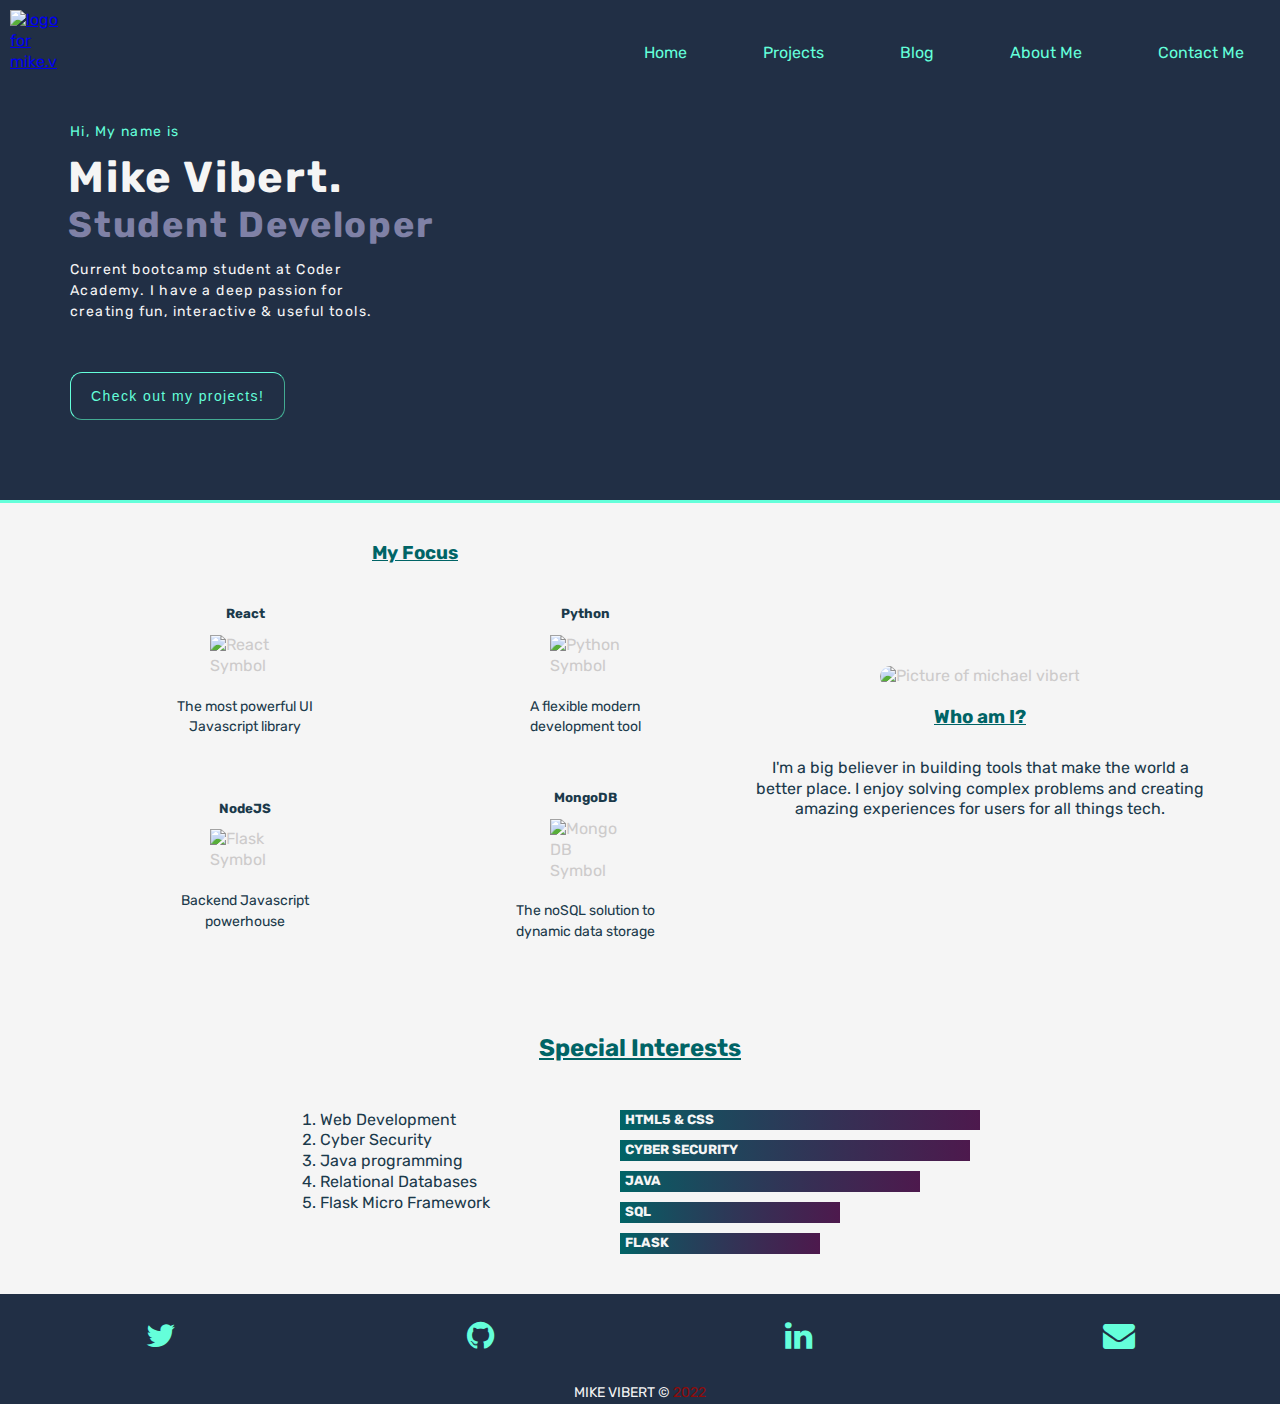
==== commit 4d36bde2: "README updated and sitemap included" ====
--- a/index.html
+++ b/index.html
@@ -107,7 +107,7 @@
           <section id="who-am-i">
             <div class="pic-shell">
               <section class="mike-pic-container">
-                <img src="./images/mike-square.jpg" alt="Picture of mick vibert">
+                <img src="./images/mike-square.jpg" alt="Picture of michael vibert">
               </section>
             </div>
             <!-- micro-introduction of myself -->
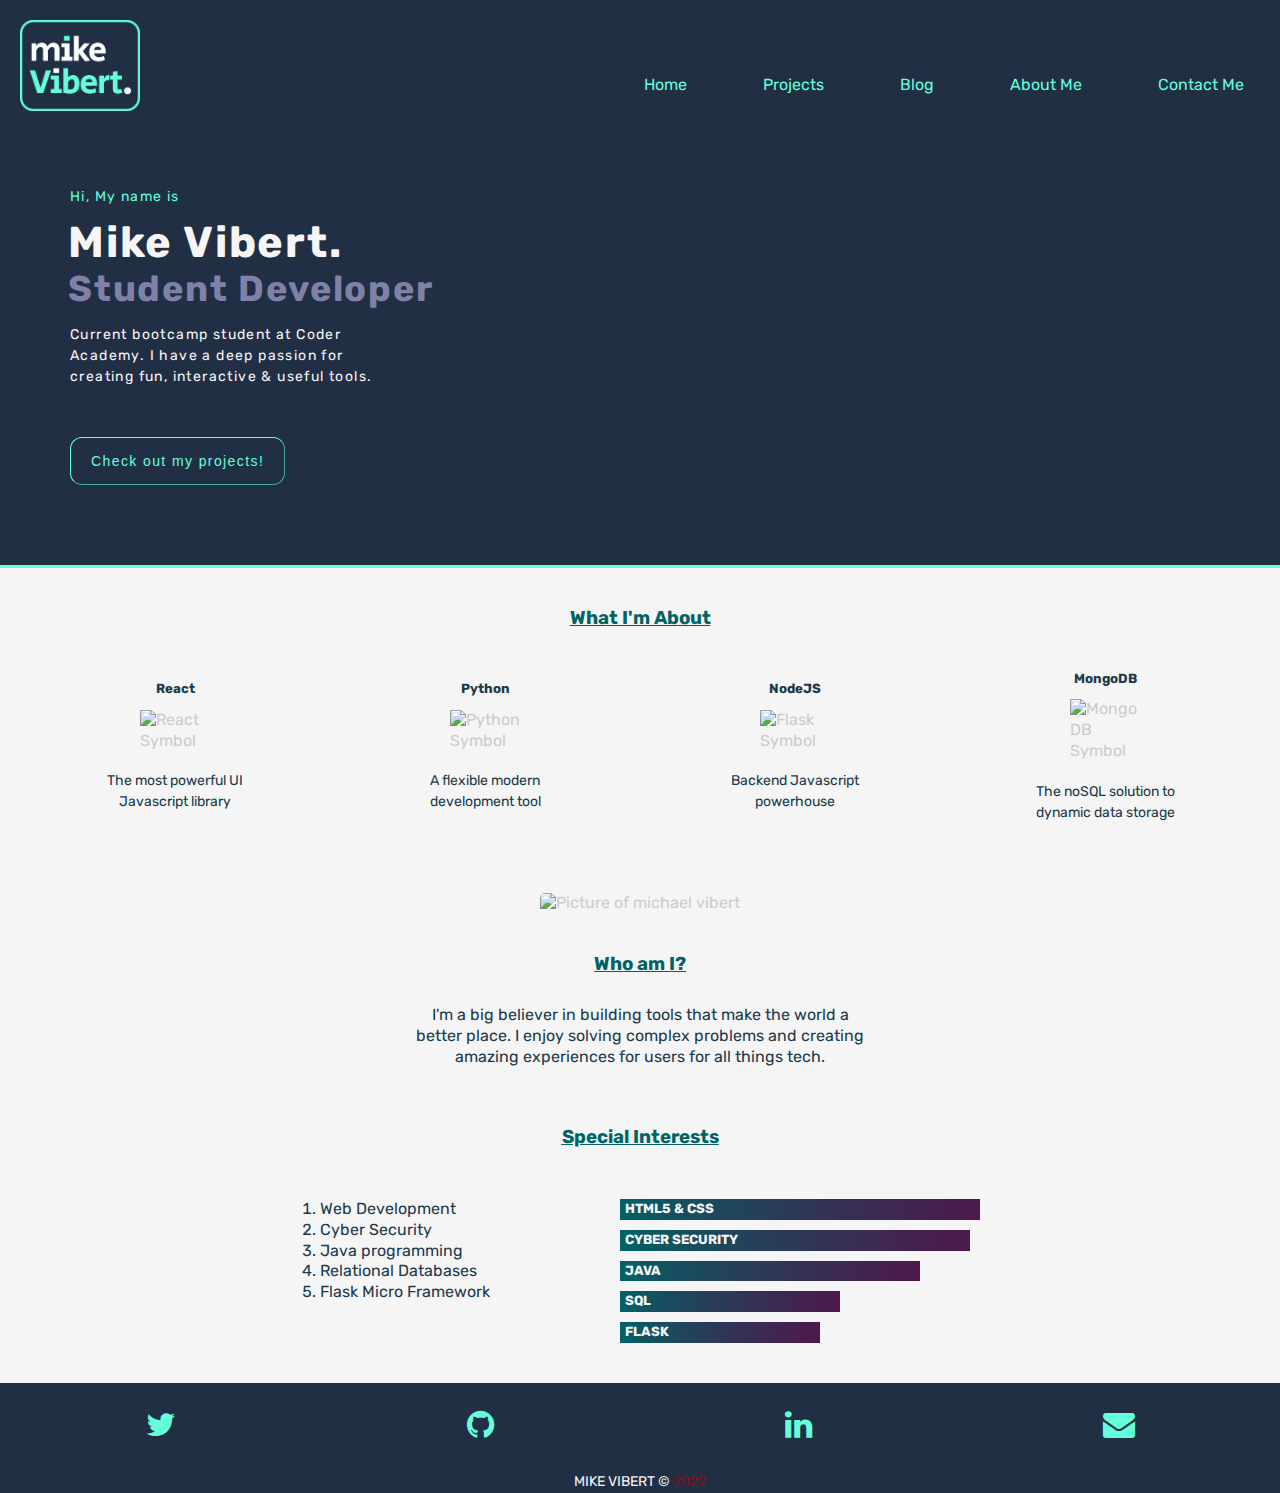
==== commit 49d6bb69: "logo change" ====
--- a/index.html
+++ b/index.html
@@ -26,7 +26,7 @@
       <div class="header-shell">
         <div class="image-box">
           <a href="/index.html">
-            <img id="mike-logo" src="../images/logo3.png" alt="logo for mike.v"></a> 
+            <img id="mike-logo" src="../images/mikevibert-logo.png" alt="logo for mike.v"></a> 
         </div>
 
         <div class="menu-shell">
@@ -80,20 +80,26 @@
       <!-- white section of the page -->
       <div class="div-2">
 
-        <!-- container for the my focus and who am I section -->
-        <div id="my-focus-and-check-me-out">
+        <div id="what-im-about">
+          <h3><u>What I'm About</u></h3>
+        </div>
 
-          <!-- A section containing the technologies that I am focusing on -->
-          <section id="my-focus">
-            <h3><u>My Focus</u></h3>
-            <!-- skills icon pics list -->
-            <div class="skills-icons">
-                <section><h5>React</h5><img src="./images/react-logo.png" alt="React Symbol"> <!-- https://freebiesupply.com/logos/react-logo/ -->
+        
+        <!-- A section containing the technologies that I am focusing on -->
+        <!-- <section id="my-focus"> -->
+          <!-- skills icon pics list -->
+          <div class="skills-icons">
+            
+            <div id="react-python">
+              <section><h5>React</h5><img src="./images/react-logo.png" alt="React Symbol"> <!-- https://freebiesupply.com/logos/react-logo/ -->
                 <p>The most powerful UI Javascript library</p>
               </section>
               <section><h5>Python</h5><img src="./images/python-logo.png" alt="Python Symbol"> <!-- https://freebiesupply.com/logos/python-logo/ -->
                 <p>A flexible modern development tool</p>
               </section>
+            </div>
+            
+            <div id="node-mongo">
               <section><h5>NodeJS</h5><img src="./images/node-js-logo.png" alt="Flask Symbol"> <!-- https://freebiesupply.com/logos/flask-logo/ -->
                 <p>Backend Javascript powerhouse</p>
               </section>
@@ -101,16 +107,19 @@
                 <p>The noSQL solution to dynamic data storage</p>
               </section>
             </div>
-          </section>
-
-          <!-- picture of mike vibert and a blurb about me -->
-          <section id="who-am-i">
-            <div class="pic-shell">
-              <section class="mike-pic-container">
-                <img src="./images/mike-square.jpg" alt="Picture of michael vibert">
-              </section>
-            </div>
-            <!-- micro-introduction of myself -->
+          </div>
+        </section>
+        <!-- container for the my focus and who am I section -->
+        <div id="my-focus-and-check-me-out">
+        
+        <!-- picture of mike vibert and a blurb about me -->
+        <section id="who-am-i">
+          <div class="pic-shell">
+            <section class="mike-pic-container">
+              <img src="./images/mike-square.jpg" alt="Picture of michael vibert">
+            </section>
+          </div>
+          <!-- micro-introduction of myself -->
             <article id="check-me-out">
               <h3><u>Who am I?</u></h3>
               <p>I'm a big believer in building tools that make the world a 
@@ -125,7 +134,7 @@
 
       <!-- Areas of special interest with lightly animated elements -->
       <section id="special-interests">
-        <h2><u>Special Interests</u></h2>
+        <h3><u>Special Interests</u></h3>
         <br>
         <div id="list-and-bargraph">
             <!-- numbered list of special interests -->
--- a/style/main.css
+++ b/style/main.css
@@ -26,7 +26,7 @@
   margin-left: 10px;
 }
 .image-box #mike-logo {
-  width: 50px;
+  width: 100px;
 }
 
 @media screen and (min-width: 500px) {
@@ -35,7 +35,7 @@
     transition: 0.3s ease;
   }
   .image-box #mike-logo {
-    width: 70px;
+    width: 120px;
   }
 }
 @media screen and (min-width: 1000px) {
@@ -44,7 +44,7 @@
     transition: 0.3s ease;
   }
   .image-box #mike-logo {
-    width: 90px;
+    width: 140px;
   }
   #hamburger-menu {
     visibility: hidden;
@@ -208,42 +208,54 @@
   margin-top: 20px;
   color: #006466;
   margin-bottom: 30px;
-}
-.div-2 #my-focus {
-  display: flex;
-  justify-content: center;
-  align-items: center;
-  flex-direction: column;
-}
-.div-2 #my-focus .skills-icons {
+  text-align: center;
+}
+.div-2 .skills-icons {
   display: flex;
   justify-content: center;
   align-items: center;
   flex-direction: row;
+  width: 100vw;
   flex-wrap: wrap;
-  justify-content: center;
-}
-.div-2 #my-focus .skills-icons section {
-  display: flex;
-  justify-content: center;
-  align-items: center;
-  flex-direction: column;
-  justify-content: center;
+  justify-content: space-around;
+}
+.div-2 .skills-icons #react-python, .div-2 .skills-icons #node-mongo {
+  display: flex;
+  justify-content: center;
+  align-items: center;
+  flex-direction: row;
+  justify-content: space-around;
   width: 50%;
-  margin: px;
+}
+.div-2 .skills-icons section {
+  display: flex;
+  justify-content: center;
+  align-items: center;
+  flex-direction: column;
+  justify-content: center;
+  width: 50%;
   padding: 10px;
 }
-.div-2 #my-focus .skills-icons section h5 {
+.div-2 .skills-icons section h5 {
   color: #1b3a4b;
 }
-.div-2 #my-focus .skills-icons section p {
+.div-2 .skills-icons section p {
   text-align: center;
   margin-bottom: 30px;
   color: #1b3a4b;
   font-size: 14px;
   width: 150px;
 }
-.div-2 #my-focus .skills-icons img {
+@media screen and (max-width: 620px) {
+  .div-2 .skills-icons {
+    flex-direction: column;
+  }
+  .div-2 .skills-icons #react-python, .div-2 .skills-icons #node-mongo {
+    width: 100vw;
+  }
+}
+
+img {
   padding: 10px;
   margin-bottom: 10px;
   justify-content: center;
@@ -279,6 +291,14 @@
   width: 150px;
   height: 150px;
   border-radius: 15px;
+  transition: 0.5s ease;
+}
+@media screen and (min-width: 620px) {
+  #who-am-i .pic-shell img {
+    width: 300px;
+    height: 300px;
+    transition: 0.5s ease;
+  }
 }
 #who-am-i #check-me-out {
   text-align: center;
@@ -296,10 +316,9 @@
   background-color: whitesmoke;
   padding-bottom: 40px;
 }
-#special-interests h2 {
+#special-interests h3 {
   color: #006466;
   text-decoration: underline;
-  padding-top: 25px;
   padding-bottom: 30px;
 }
 #special-interests #list-and-bargraph {
@@ -356,8 +375,8 @@
   }
 }
 @media screen and (max-width: 650px) {
-  #special-interests .mike-pic-container img {
-    width: 800px;
+  #special-interests .skills-icons {
+    flex-direction: column;
   }
   #special-interests #list-and-bargraph {
     flex-direction: column;
@@ -373,6 +392,11 @@
   }
 }
 
+@media screen and (max-width: 620px) {
+  #my-focus {
+    flex-direction: column;
+  }
+}
 footer {
   padding-top: 10px;
   display: flex;
@@ -461,13 +485,12 @@
   border: 0;
   padding: 0;
   width: 400px;
-  height: 205px;
-  -o-object-fit: cover;
-     object-fit: cover;
+  height: 200px;
 }
 
 .image {
-  width: 400px;
+  padding: 0;
+  width: 100%;
   height: 100%;
   -o-object-fit: cover;
      object-fit: cover;
@@ -710,24 +733,18 @@
   height: auto;
 }
 
-.div-2 {
-  justify-content: space-around;
+#white-div {
+  background-color: whitesmoke;
+  justify-content: center;
   padding-bottom: 30px;
 }
-.div-2 .text-two, .div-2 .text-three, .div-2 #lists {
+#white-div .text-two, #white-div .text-three, #white-div #lists {
   color: #1b3a4b;
   width: 300px;
 }
-.div-2 .text-two p, .div-2 .text-three p, .div-2 #lists p {
+#white-div .text-two p, #white-div .text-three p, #white-div #lists p {
   padding-top: 30px;
   width: 300px;
-}
-.div-2 .text-two #lists, .div-2 .text-three #lists, .div-2 #lists #lists {
-  padding: 20px 0 0 0;
-  display: flex;
-  flex-direction: row;
-  justify-content: space-around;
-  align-items: flex-start;
 }
 
 .cta {
@@ -760,7 +777,7 @@
     transition: 0.5s ease;
     margin-right: 20px;
   }
-  .div-2 {
+  #white-div {
     display: flex;
     justify-content: center;
     align-items: center;
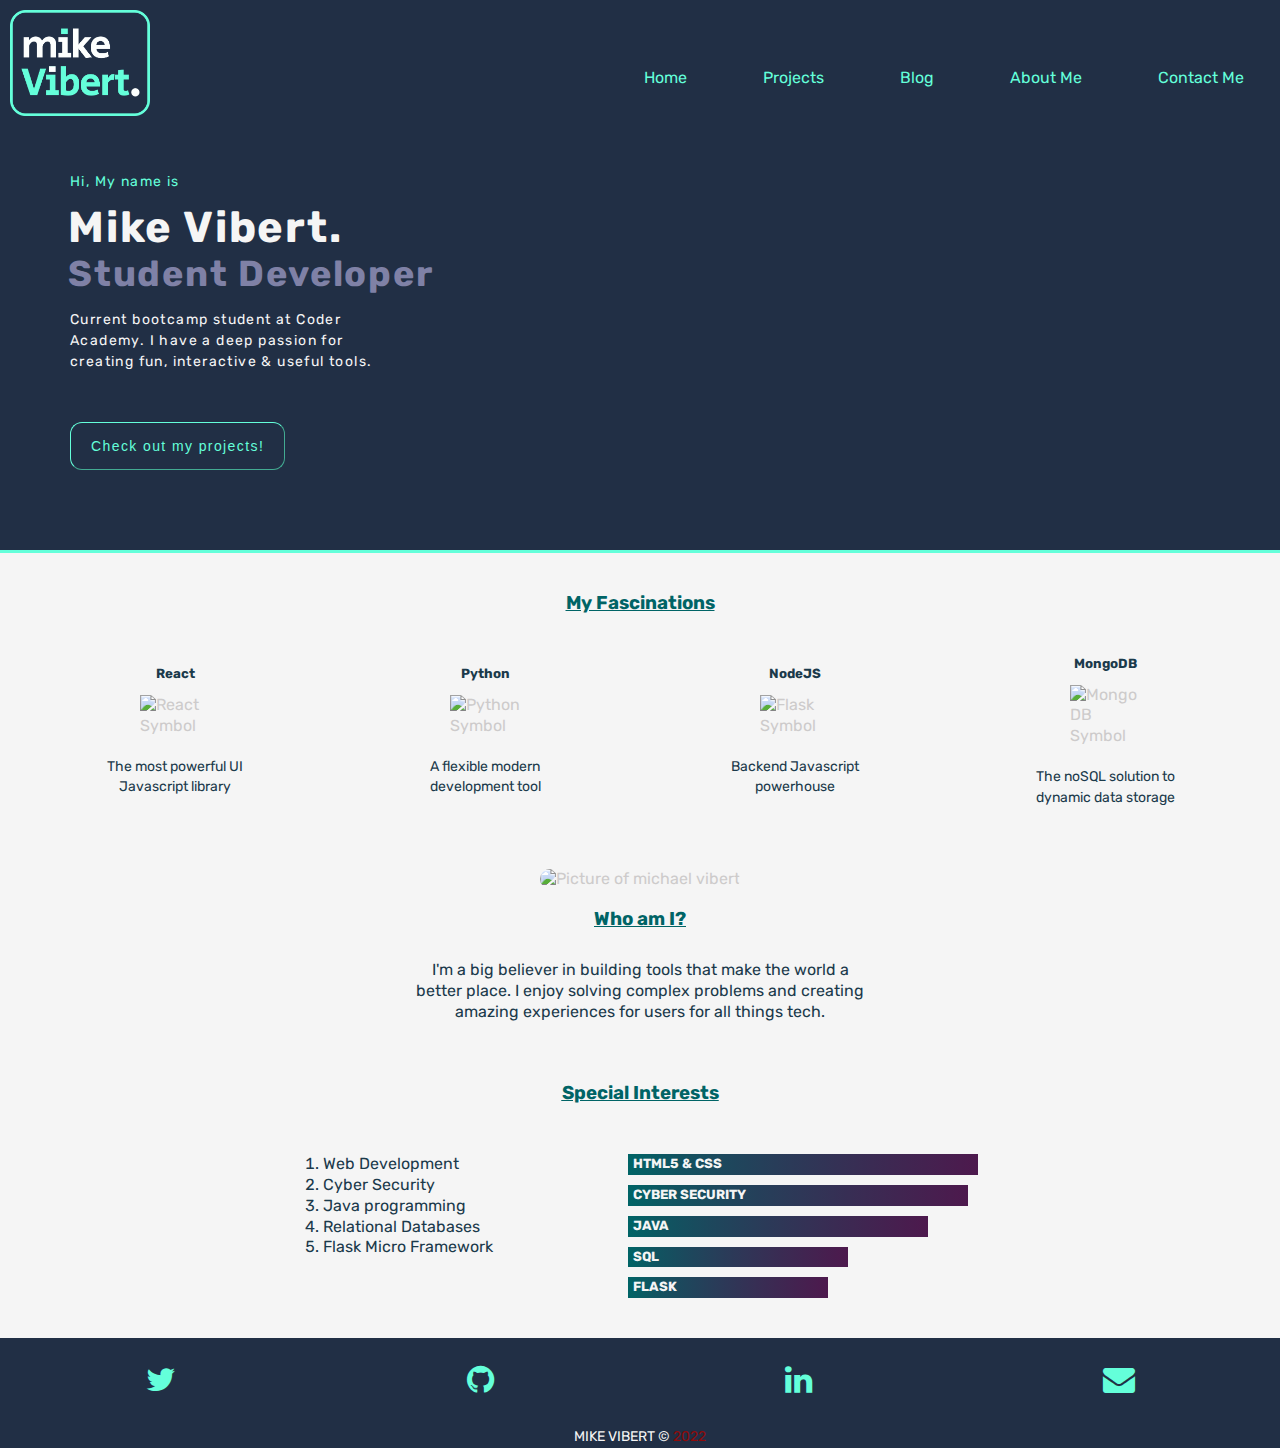
==== commit 94cd5966: "minor alterations, hover effects and refactoring" ====
--- a/index.html
+++ b/index.html
@@ -79,38 +79,30 @@
       </div>
       <!-- white section of the page -->
       <div class="div-2">
-
+        <!-- A section containing the technologies that I am focusing on -->
         <div id="what-im-about">
-          <h3><u>What I'm About</u></h3>
+          <h3><u>My Fascinations</u></h3>
         </div>
-
-        
-        <!-- A section containing the technologies that I am focusing on -->
-        <!-- <section id="my-focus"> -->
           <!-- skills icon pics list -->
-          <div class="skills-icons">
-            
-            <div id="react-python">
-              <section><h5>React</h5><img src="./images/react-logo.png" alt="React Symbol"> <!-- https://freebiesupply.com/logos/react-logo/ -->
-                <p>The most powerful UI Javascript library</p>
-              </section>
-              <section><h5>Python</h5><img src="./images/python-logo.png" alt="Python Symbol"> <!-- https://freebiesupply.com/logos/python-logo/ -->
-                <p>A flexible modern development tool</p>
-              </section>
-            </div>
-            
-            <div id="node-mongo">
-              <section><h5>NodeJS</h5><img src="./images/node-js-logo.png" alt="Flask Symbol"> <!-- https://freebiesupply.com/logos/flask-logo/ -->
-                <p>Backend Javascript powerhouse</p>
-              </section>
-              <section><h5>MongoDB</h5><img src="./images/mongodb-logo.png" alt="Mongo DB Symbol"> <!-- https://freebiesupply.com/?s=mongo+db -->
-                <p>The noSQL solution to dynamic data storage</p>
-              </section>
-            </div>
+        <div class="skills-icons"> 
+          <div id="react-python">
+            <section><h5>React</h5><img src="./images/react-logo.png" alt="React Symbol"> <!-- https://freebiesupply.com/logos/react-logo/ -->
+              <p>The most powerful UI Javascript library</p>
+            </section>
+            <section><h5>Python</h5><img src="./images/python-logo.png" alt="Python Symbol"> <!-- https://freebiesupply.com/logos/python-logo/ -->
+              <p>A flexible modern development tool</p>
+            </section>
           </div>
-        </section>
-        <!-- container for the my focus and who am I section -->
-        <div id="my-focus-and-check-me-out">
+          
+          <div id="node-mongo">
+            <section><h5>NodeJS</h5><img src="./images/node-js-logo.png" alt="Flask Symbol"> <!-- https://freebiesupply.com/logos/flask-logo/ -->
+              <p>Backend Javascript powerhouse</p>
+            </section>
+            <section><h5>MongoDB</h5><img src="./images/mongodb-logo.png" alt="Mongo DB Symbol"> <!-- https://freebiesupply.com/?s=mongo+db -->
+              <p>The noSQL solution to dynamic data storage</p>
+            </section>
+          </div>
+        </div>
         
         <!-- picture of mike vibert and a blurb about me -->
         <section id="who-am-i">
@@ -120,15 +112,14 @@
             </section>
           </div>
           <!-- micro-introduction of myself -->
-            <article id="check-me-out">
-              <h3><u>Who am I?</u></h3>
-              <p>I'm a big believer in building tools that make the world a 
-                better place. I enjoy solving complex problems and creating 
-                amazing experiences for users for all things tech.  
-              </p>
-            </article>    
-          </section>
-        </div>
+          <article id="check-me-out">
+            <h3><u>Who am I?</u></h3>
+            <p>I'm a big believer in building tools that make the world a 
+              better place. I enjoy solving complex problems and creating 
+              amazing experiences for users for all things tech.  
+            </p>
+          </article>    
+        </section>
       </div>
 <!-- end of div-2 -->
 
--- a/style/main.css
+++ b/style/main.css
@@ -152,20 +152,19 @@
   right: 0;
 }
 
-main h1 {
-  font-size: 36px;
-  font-weight: bolder;
-  color: whitesmoke;
-  margin: 0;
-  line-height: 1.1em;
-}
-
 .intro-container {
   display: flex;
   flex-direction: column;
   align-items: left;
   padding-left: 20px;
   padding-bottom: 20px;
+}
+.intro-container h1 {
+  font-size: 36px;
+  font-weight: bolder;
+  color: whitesmoke;
+  margin: 0;
+  line-height: 1.1em;
 }
 .intro-container p {
   color: #64FFDA;
@@ -208,7 +207,6 @@
   margin-top: 20px;
   color: #006466;
   margin-bottom: 30px;
-  text-align: center;
 }
 .div-2 .skills-icons {
   display: flex;
@@ -217,14 +215,12 @@
   flex-direction: row;
   width: 100vw;
   flex-wrap: wrap;
-  justify-content: space-around;
 }
 .div-2 .skills-icons #react-python, .div-2 .skills-icons #node-mongo {
   display: flex;
   justify-content: center;
   align-items: center;
   flex-direction: row;
-  justify-content: space-around;
   width: 50%;
 }
 .div-2 .skills-icons section {
@@ -235,6 +231,12 @@
   justify-content: center;
   width: 50%;
   padding: 10px;
+}
+.div-2 .skills-icons section img {
+  padding: 10px;
+  margin-bottom: 10px;
+  justify-content: center;
+  width: 90px;
 }
 .div-2 .skills-icons section h5 {
   color: #1b3a4b;
@@ -255,25 +257,6 @@
   }
 }
 
-img {
-  padding: 10px;
-  margin-bottom: 10px;
-  justify-content: center;
-  width: 90px;
-}
-
-#my-focus-and-check-me-out {
-  display: flex;
-  justify-content: center;
-  align-items: center;
-  flex-direction: column;
-}
-@media screen and (min-width: 700px) {
-  #my-focus-and-check-me-out {
-    flex-direction: row;
-  }
-}
-
 #who-am-i {
   display: flex;
   justify-content: center;
@@ -350,10 +333,10 @@
           animation: grow 5s ease;
 }
 #special-interests #list-and-bargraph #bargraphs #html {
-  width: 360px;
+  width: 350px;
 }
 #special-interests #list-and-bargraph #bargraphs #cyber {
-  width: 350px;
+  width: 340px;
 }
 #special-interests #list-and-bargraph #bargraphs #java {
   width: 300px;
@@ -382,9 +365,6 @@
     flex-direction: column;
     justify-content: space-around;
   }
-  #special-interests #list-and-bargraph #specialties-list {
-    margin-bottom: 20px;
-  }
 }
 @media screen and (min-width: 1000px) {
   #special-interests #list-and-bargraph {
@@ -392,11 +372,6 @@
   }
 }
 
-@media screen and (max-width: 620px) {
-  #my-focus {
-    flex-direction: column;
-  }
-}
 footer {
   padding-top: 10px;
   display: flex;
@@ -420,6 +395,9 @@
   font-size: 16px;
   color: #64FFDA;
   margin: 15px;
+}
+footer .social-links a:hover {
+  color: whitesmoke;
 }
 
 @media screen and (min-width: 500px) {
@@ -624,16 +602,15 @@
   justify-content: center;
   align-items: center;
   flex-direction: column;
+  margin: 20px;
 }
 
 form {
   display: flex;
   flex-direction: column;
-  background-color: whitesmoke;
-  color: #1b3a4b;
+  color: #64FFDA;
   padding: 20px;
-  border: 2px solid #64FFDA;
-  border-radius: 35px;
+  border-radius: 15px;
   width: 90vw;
 }
 form #name-email-message-shell {
@@ -656,23 +633,18 @@
 form input[type=text], form input[type=email], form textarea {
   width: 100%;
   padding: 12px;
-  border-radius: 4px;
+  border-radius: 0;
   font-style: italic;
   font-family: rubik;
   font-size: 14px;
+  border: 1px solid #64FFDA;
+  color: whitesmoke;
+  background: none;
 }
 form button {
-  width: 90px;
-  padding: 10px;
-  margin: 20px 0 10px 30px;
-  align-self: flex-end;
-  border-radius: 10px;
-  background-color: #006466;
-  color: whitesmoke;
-  border-color: #006466;
-}
-form button:hover {
-  background-color: #212f45;
+  width: 180px;
+  margin-top: 20px;
+  align-self: center;
 }
 
 @media screen and (min-width: 500px) {
@@ -698,6 +670,9 @@
   width: 70vw;
   color: whitesmoke;
   line-height: 1.5em;
+}
+.resume-btn-shell a:hover {
+  color: whitesmoke;
 }
 
 @media screen and (min-width: 1000px) {
